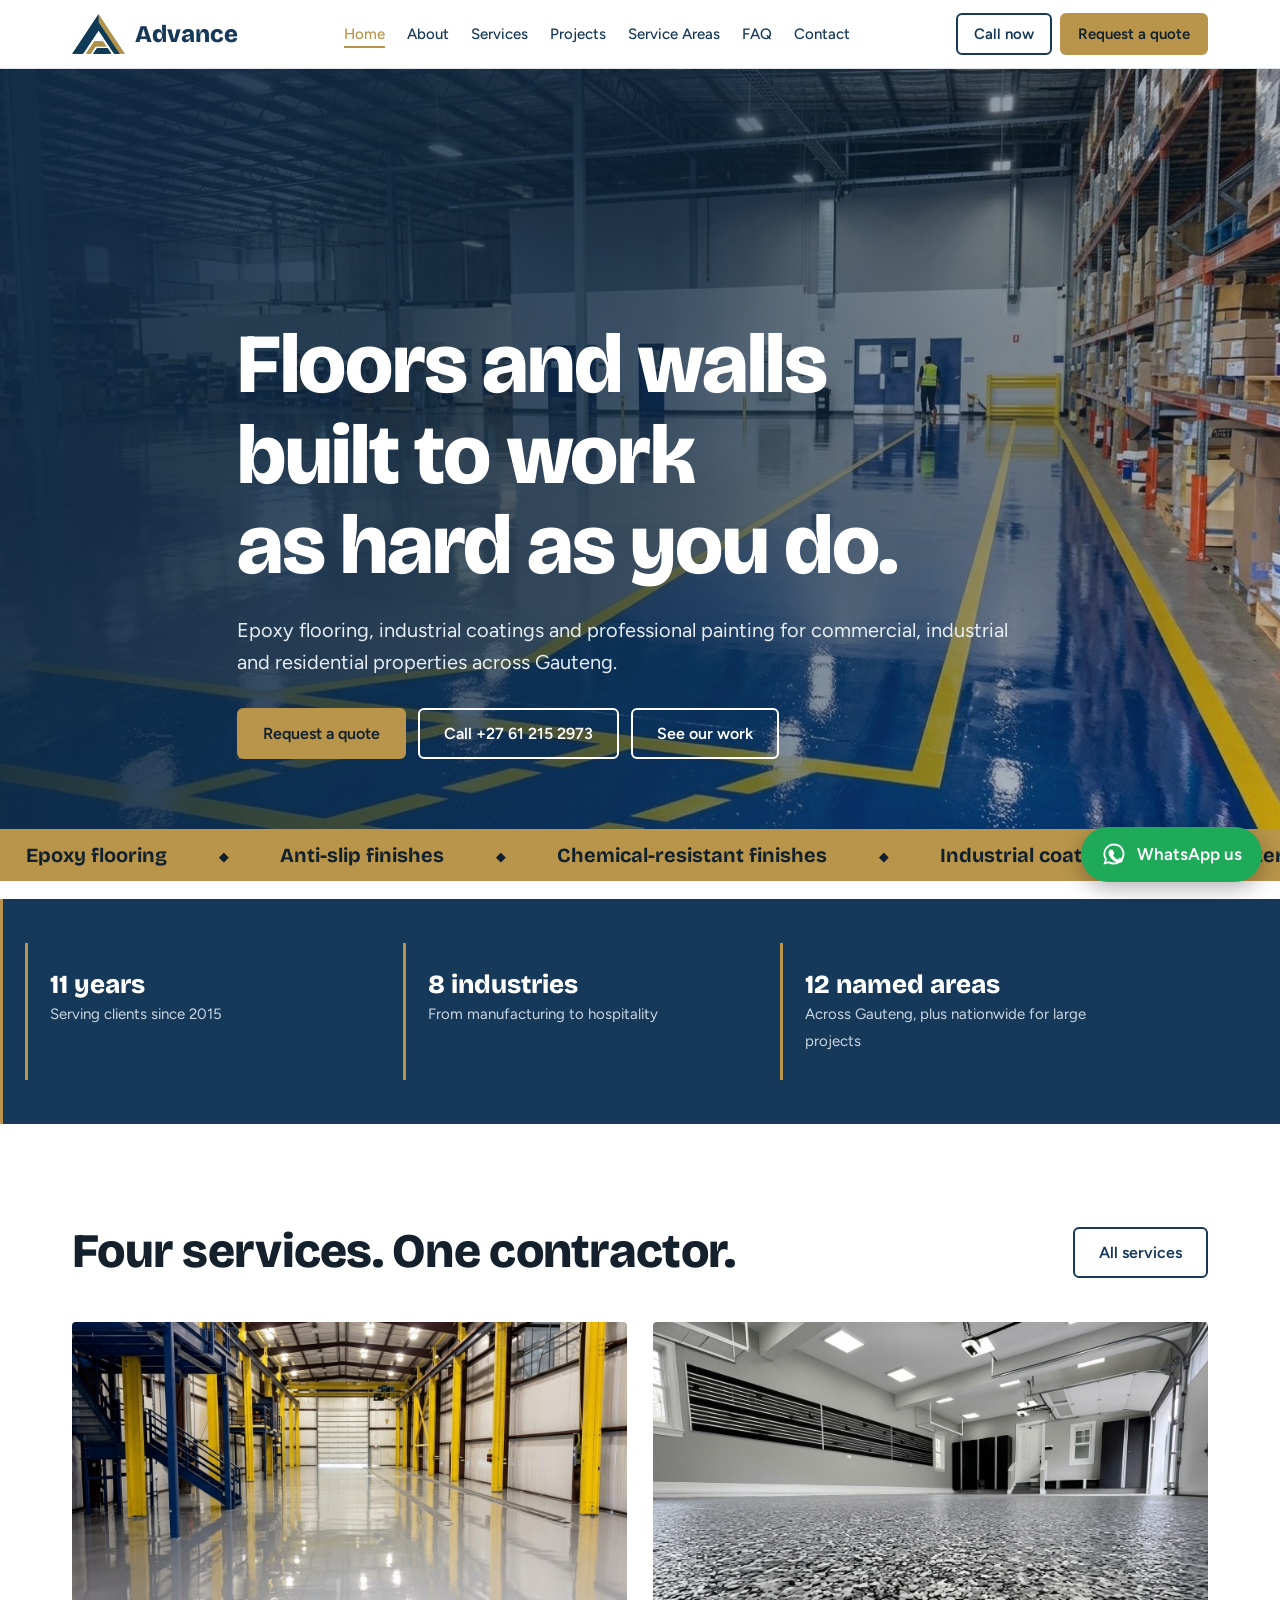
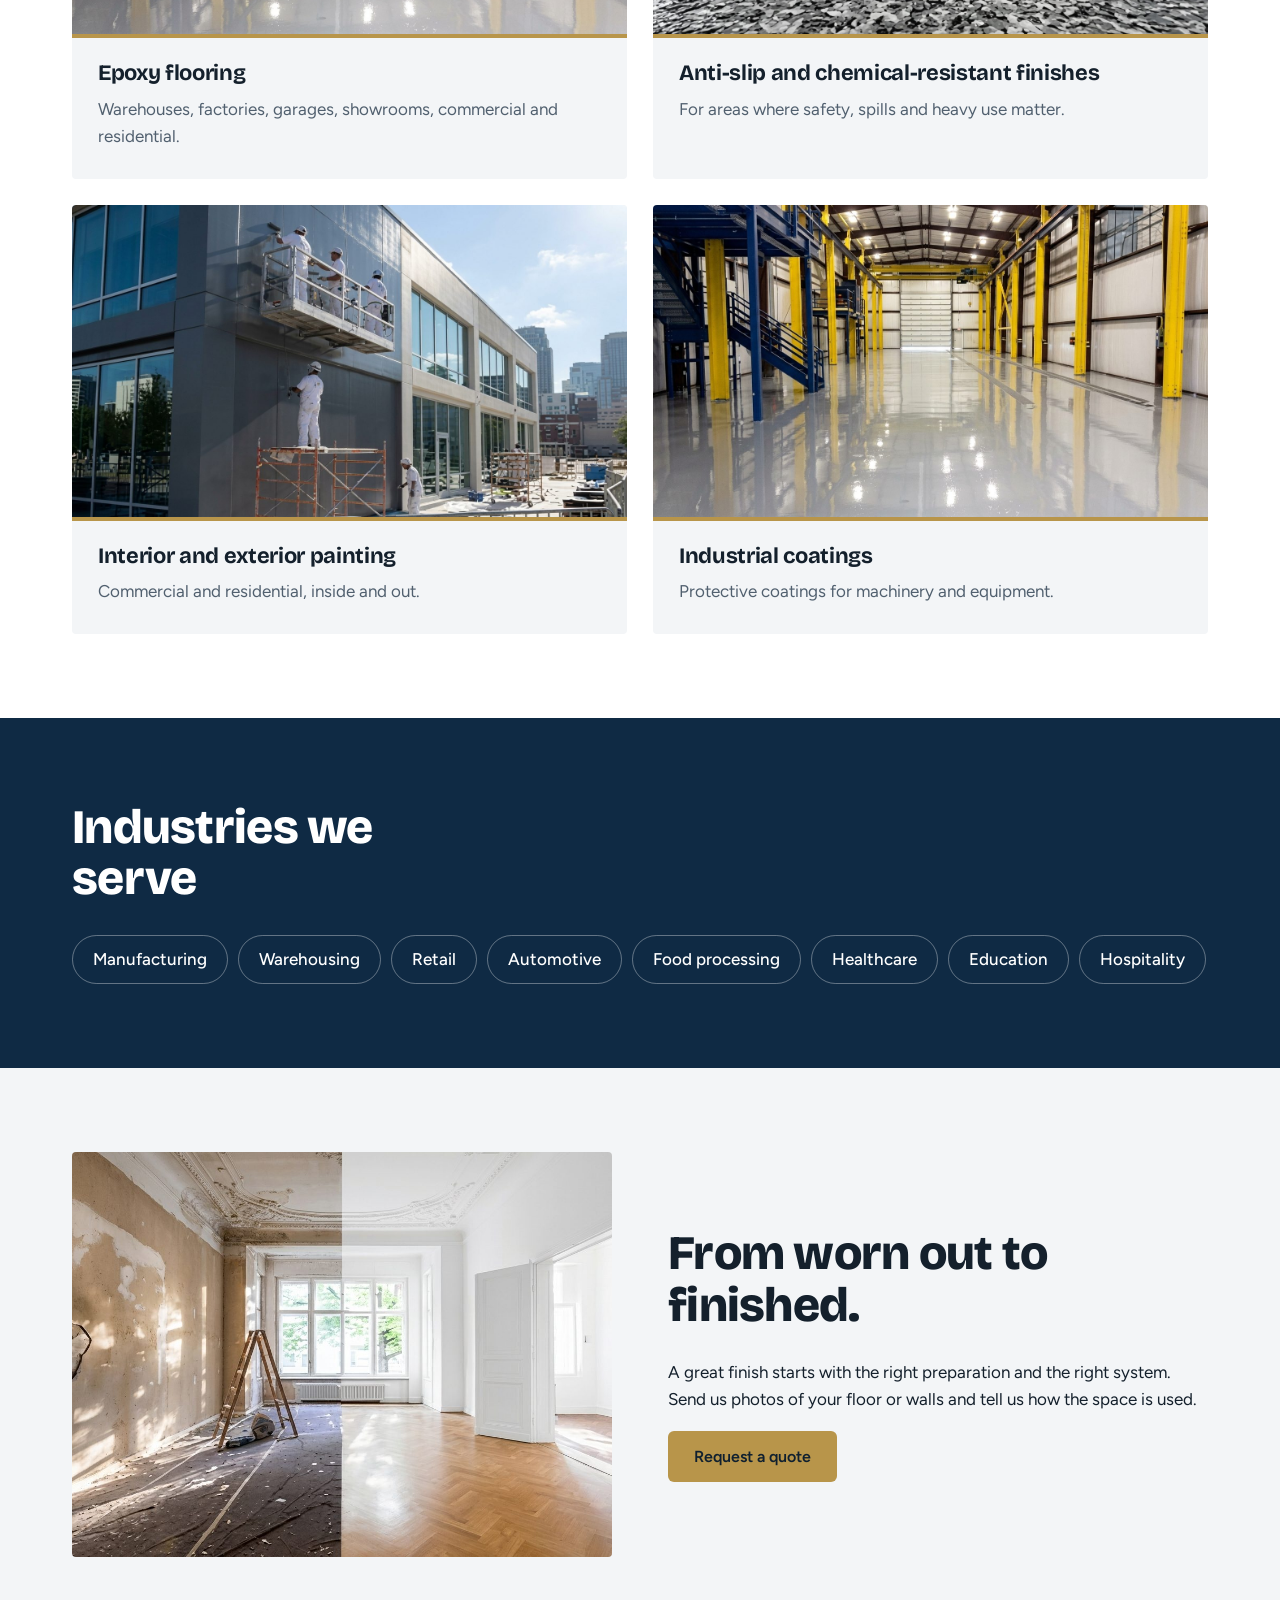
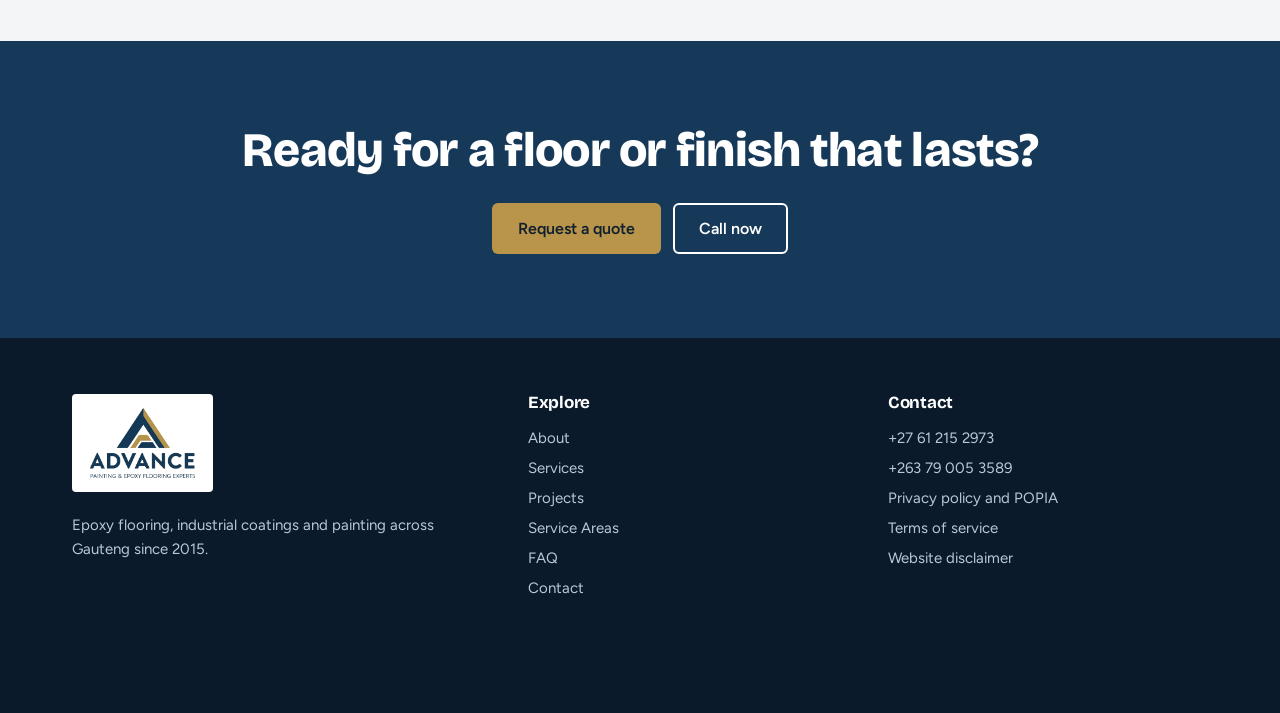
==== index.html @ 9cb3df36 "Add files via upload" ====
<!DOCTYPE html><html lang="en"><head><meta charset="utf-8"><meta name="viewport" content="width=device-width, initial-scale=1, viewport-fit=cover"><title>Advance Painting &amp; Epoxy Flooring Experts</title><meta name="description" content="Epoxy flooring, industrial coatings and interior and exterior painting across Gauteng since 2015. Request a quote from Advance."><meta property="og:title" content="Advance Painting &amp; Epoxy Flooring Experts"><meta property="og:description" content="Epoxy flooring, industrial coatings and interior and exterior painting across Gauteng since 2015. Request a quote from Advance."><meta property="og:image" content="logo.png"><link rel="icon" href="favicon.ico"><link rel="icon" type="image/png" href="favicon.png"><link rel="preconnect" href="https://fonts.googleapis.com"><link rel="stylesheet" href="https://fonts.googleapis.com/css2?family=Bricolage+Grotesque:wght@500;700;800&family=Figtree:wght@400;500;600&display=swap"><link rel="stylesheet" href="style.css"><script type="application/ld+json">{"@context": "https://schema.org", "@type": "HomeAndConstructionBusiness", "name": "Advance Painting & Epoxy Flooring Experts", "telephone": "+27612152973", "foundingDate": "2015", "areaServed": ["Gauteng", "Johannesburg", "Pretoria", "Tshwane", "Benoni", "Boksburg", "Germiston", "Springs", "Krugersdorp", "Roodepoort", "Randfontein", "Vereeniging", "Vanderbijlpark"], "image": "logo.png"}</script></head><body><header><div class="w bar">
<a class="brand" href="index.html"><img src="logo-mark.png" alt="">Advance</a>
<nav id="nav" aria-label="Main"><a class="cur" href="index.html">Home</a><a href="about.html">About</a><a href="services.html">Services</a><a href="projects.html">Projects</a><a href="service-areas.html">Service Areas</a><a href="faq.html">FAQ</a><a href="contact.html">Contact</a></nav>
<div class="hc"><a class="btn line ph" href="tel:+27612152973">Call now</a><a class="btn gold" href="contact.html">Request a quote</a><button id="mb" aria-expanded="false" aria-controls="nav">Menu</button></div></div></header>
<main>
<div class="hero"><img src="warehouse-epoxy-flooring.jpg" fetchpriority="high" alt="Epoxy floor with yellow safety line markings in a warehouse"><div class="w">
<h1><span>Floors and walls</span> <span>built to work</span> <span>as hard as you do.</span></h1>
<p>Epoxy flooring, industrial coatings and professional painting for commercial, industrial and residential properties across Gauteng.</p>
<div class="cta"><a class="btn gold" href="contact.html">Request a quote</a><a class="btn ghost" href="tel:+27612152973">Call +27 61 215 2973</a><a class="btn ghost" href="projects.html">See our work</a></div></div></div>
<div class="mq" aria-hidden="true"><div><span>Epoxy flooring</span><span>Anti-slip finishes</span><span>Chemical-resistant finishes</span><span>Industrial coatings</span><span>Interior painting</span><span>Exterior painting</span><span>Epoxy flooring</span><span>Anti-slip finishes</span><span>Chemical-resistant finishes</span><span>Industrial coatings</span><span>Interior painting</span><span>Exterior painting</span></div></div>
<div class="strip"><div class="w"><div><b><i data-n="11">0</i> years</b><span>Serving clients since 2015</span></div><div><b><i data-n="8">0</i> industries</b><span>From manufacturing to hospitality</span></div><div><b><i data-n="12">0</i> named areas</b><span>Across Gauteng, plus nationwide for large projects</span></div></div></div>
<section><div class="w"><div class="head"><h2>Four services. One contractor.</h2><a class="btn line" href="services.html">All services</a></div>
<div class="svc">
<a class="card" href="services.html"><img src="industrial-epoxy-flooring.jpg" alt="Epoxy floor in an industrial workshop"><div><h3>Epoxy flooring</h3><p>Warehouses, factories, garages, showrooms, commercial and residential.</p></div></a>
<a class="card" href="services.html"><img src="garage-epoxy-flooring.jpg" alt="Textured garage epoxy floor"><div><h3>Anti-slip and chemical-resistant finishes</h3><p>For areas where safety, spills and heavy use matter.</p></div></a>
<a class="card" href="services.html"><img src="exterior-painting.jpg" alt="Painters on a commercial building"><div><h3>Interior and exterior painting</h3><p>Commercial and residential, inside and out.</p></div></a>
<a class="card" href="services.html"><img src="industrial-epoxy-flooring.jpg" style="object-position:left" alt="Industrial steel structure"><div><h3>Industrial coatings</h3><p>Protective coatings for machinery and equipment.</p></div></a></div></div></section>
<section class="ind"><div class="w"><h2>Industries we serve</h2><div class="chips"><span>Manufacturing</span><span>Warehousing</span><span>Retail</span><span>Automotive</span><span>Food processing</span><span>Healthcare</span><span>Education</span><span>Hospitality</span></div></div></section>
<section class="areas"><div class="w split"><div class="cmp" id="cmp"><img src="before-after-painting.jpg" alt="Room before and after renovation and painting"></div>
<div><h2>From worn out to finished.</h2><br><p>A great finish starts with the right preparation and the right system. Send us photos of your floor or walls and tell us how the space is used.</p><a class="btn gold" href="contact.html">Request a quote</a></div></div></section>
<section class="band"><div class="w"><h2>Ready for a floor or finish that lasts?</h2><div class="cta"><a class="btn gold" href="contact.html">Request a quote</a><a class="btn ghost" href="tel:+27612152973">Call now</a></div></div></section>
</main>
<footer><div class="w"><div><span class="lg"><img src="logo.png" alt="Advance Painting and Epoxy Flooring Experts"></span><p style="margin-top:14px">Epoxy flooring, industrial coatings and painting across Gauteng since 2015.</p></div>
<div><h3>Explore</h3><a href="about.html">About</a><a href="services.html">Services</a><a href="projects.html">Projects</a><a href="service-areas.html">Service Areas</a><a href="faq.html">FAQ</a><a href="contact.html">Contact</a></div>
<div><h3>Contact</h3><a href="tel:+27612152973">+27 61 215 2973</a><a href="tel:+263790053589">+263 79 005 3589</a><a href="#" data-d="pv">Privacy policy and POPIA</a><a href="#" data-d="tm">Terms of service</a><a href="#" data-d="ds">Website disclaimer</a></div></div></footer>
<dialog id="dg"><button id="dx" aria-label="Close">×</button><div id="dc"></div></dialog>
<div id="lb" hidden><button aria-label="Close">×</button><img alt=""><p></p></div>
<a class="wa" href="https://wa.me/27612152973" aria-label="Chat on WhatsApp"><svg viewBox="0 0 32 32"><path d="M16 3a13 13 0 0 0-11 19.8L3 29l6.400-1.700A13 13 0 1 0 16 3zm0 2.400a10.600 10.600 0 1 1-5.500 19.700l-.4-.2-3.800 1 1-3.700-.3-.4A10.600 10.600 0 0 1 16 5.400zm-4 5.200c-.3 0-.8.100-1.200.600-.4.500-1.500 1.500-1.500 3.600s1.600 4.200 1.800 4.500c.2.300 3 4.800 7.400 6.500 3.700 1.400 4.400 1.100 5.200 1 .8-.1 2.600-1.100 2.900-2.100.4-1 .4-1.900.3-2.100-.1-.2-.4-.3-.8-.5l-2.700-1.300c-.4-.1-.6-.2-.9.200l-1.200 1.500c-.2.300-.5.300-.9.100-.4-.2-1.700-.6-3.200-2-1.200-1.100-2-2.400-2.200-2.800-.2-.4 0-.6.200-.8l.6-.7c.2-.2.300-.4.400-.7.100-.3.100-.5 0-.7l-1.200-3c-.3-.8-.6-.7-.9-.7z"/></svg><span>WhatsApp us</span></a>
<script src="main.js"></script></body></html>
---- style.css ----
:root{--navy:#16395a;--navy2:#0f2a44;--gold:#b8954a;--gold2:#d4b872;--ink:#14202c;--mut:#51606f;--bg:#fff;--soft:#f3f5f7;--line:#dfe4e9;--wa:#1faa59;
--h:'Bricolage Grotesque','Arial Black',Arial,sans-serif;--b:'Figtree',system-ui,Arial,sans-serif;box-sizing:border-box;padding-top:env(safe-area-inset-top,0px);padding-bottom:env(safe-area-inset-bottom,0px)}
@media(prefers-color-scheme:dark){:root:not([data-theme="light"]){--ink:#e8edf2;--mut:#a8b4c0;--bg:#0e1a26;--soft:#13222f;--line:#243545;color-scheme:dark}}
:root[data-theme="dark"]{--ink:#e8edf2;--mut:#a8b4c0;--bg:#0e1a26;--soft:#13222f;--line:#243545;color-scheme:dark}
html{scroll-padding-top:calc(72px + env(safe-area-inset-top,0px));scroll-behavior:smooth}
*,*:before,*:after{box-sizing:border-box}
body{margin:0;background:var(--bg);color:var(--ink);font:400 17px/1.6 var(--b)}
img{max-width:100%;display:block}a{color:inherit}
h1,h2,h3{font-family:var(--h);line-height:1.08;margin:0;letter-spacing:-.015em}
h2{font-size:clamp(30px,4.4vw,48px);font-weight:800}h3{font-size:22px;font-weight:700}
p{margin:0 0 1em;max-width:62ch}
.w{max-width:1180px;margin:0 auto;padding:0 22px}
section{padding:84px 0}
.btn{display:inline-flex;align-items:center;gap:8px;font:600 16px var(--b);padding:14px 24px;border-radius:6px;text-decoration:none;border:2px solid transparent;cursor:pointer;transition:background .2s,transform .2s}
.btn:focus-visible,a:focus-visible,summary:focus-visible,input:focus-visible,select:focus-visible,textarea:focus-visible{outline:3px solid var(--gold);outline-offset:2px}
.gold{background:var(--gold);color:#10202f}.gold:hover{background:var(--gold2)}
.ghost{border-color:#fff;color:#fff}.ghost:hover{background:rgba(255,255,255,.14)}
.line{border-color:var(--navy);color:var(--navy)}
@media(prefers-color-scheme:dark){:root:not([data-theme="light"]) .line{border-color:var(--gold);color:var(--gold)}}
header{position:sticky;top:0;z-index:30;background:#fff;border-bottom:1px solid var(--line);padding-top:env(safe-area-inset-top,0px)}
.bar{display:flex;align-items:center;justify-content:space-between;height:68px;gap:14px}
.brand{display:flex;align-items:center;gap:10px;text-decoration:none;color:#16395a;font:800 24px var(--h)}
.brand img{height:40px;width:auto}
nav{display:flex;gap:22px;align-items:center}nav a{text-decoration:none;font-weight:500;font-size:15px;color:#16395a}nav a:hover{color:var(--gold)}
.hc{display:flex;gap:8px}.hc .btn{padding:10px 16px;font-size:15px}
#mb{display:none;background:none;border:1px solid #16395a;color:#16395a;border-radius:6px;padding:8px 12px;font:600 15px var(--b)}
.hero{position:relative;color:#fff;padding:0;min-height:min(88vh,760px);display:flex;align-items:flex-end;background:var(--navy2)}
.hero>img{position:absolute;inset:0;width:100%;height:100%;object-fit:cover}
.hero:before{content:"";position:absolute;inset:0;background:linear-gradient(100deg,rgba(15,42,68,.94) 8%,rgba(15,42,68,.72) 48%,rgba(15,42,68,.15));z-index:1}
.hero .w{position:relative;z-index:2;padding-top:90px;padding-bottom:70px}
.hero h1{font-size:clamp(40px,7vw,84px);font-weight:800;max-width:15ch}
.hero p{font-size:20px;margin:22px 0 30px;color:#e6edf4}
.cta{display:flex;flex-wrap:wrap;gap:12px}
.strip{background:var(--navy);color:#fff;padding:0}
.strip .w{display:grid;grid-template-columns:repeat(3,1fr)}
.strip div{padding:26px 22px;border-left:3px solid var(--gold);margin:18px 0}
.strip b{display:block;font:800 26px var(--h)}.strip span{color:#c9d6e3;font-size:15px}
.head{display:flex;justify-content:space-between;align-items:end;gap:30px;margin-bottom:44px;flex-wrap:wrap}.head p{color:var(--mut);margin:0}
.svc{display:grid;grid-template-columns:repeat(2,1fr);gap:26px}
.card{background:var(--soft);border-radius:4px;overflow:hidden;display:flex;flex-direction:column}
.card img{aspect-ratio:16/9;object-fit:cover;width:100%}
.card div{padding:24px 26px 28px;border-top:4px solid var(--gold)}
.card p{color:var(--mut);margin:10px 0 0}
.card ul{margin:12px 0 0;padding-left:20px;color:var(--mut)}
.ind{background:var(--navy2);color:#fff}.ind h2{max-width:14ch}
.chips{display:flex;flex-wrap:wrap;gap:10px;margin-top:30px}
.chips span{border:1px solid rgba(255,255,255,.35);padding:10px 20px;border-radius:40px;font-weight:500}
.split{display:grid;grid-template-columns:1fr 1fr;gap:56px;align-items:center}
.split img{width:100%;aspect-ratio:4/3;object-fit:cover;border-radius:4px}
.gal{display:grid;grid-template-columns:repeat(6,1fr);gap:14px}
.gal figure{margin:0;position:relative;overflow:hidden;border-radius:4px;grid-column:span 2;aspect-ratio:4/3;background:var(--soft)}
.gal figure.big{grid-column:span 3;aspect-ratio:16/10}
.gal img{width:100%;height:100%;object-fit:cover;transition:transform .5s}.gal figure:hover img{transform:scale(1.04)}
.gal figcaption{position:absolute;left:0;bottom:0;right:0;padding:26px 16px 12px;color:#fff;font-weight:600;font-size:15px;background:linear-gradient(transparent,rgba(10,25,40,.85))}
.note{color:var(--mut);font-size:14px;margin-top:16px}
.areas{background:var(--soft)}
.ag{display:grid;grid-template-columns:repeat(4,1fr);gap:26px}
.ag h3{font-size:19px;border-bottom:3px solid var(--gold);padding-bottom:8px;margin-bottom:12px}
.ag ul{list-style:none;padding:0;margin:0;color:var(--mut)}.ag li{padding:3px 0}
.nat{margin-top:34px;padding:22px 26px;background:var(--navy);color:#fff;border-radius:4px}
.nat p{margin:0}
details{border-bottom:1px solid var(--line)}summary{cursor:pointer;font:700 19px var(--h);padding:20px 0;list-style:none;display:flex;justify-content:space-between;gap:20px}
summary::-webkit-details-marker{display:none}summary:after{content:"+";color:var(--gold);font-size:26px;line-height:1}details[open] summary:after{content:"–"}
details p{color:var(--mut);padding-bottom:6px}
.faq{max-width:820px}
.contact{background:var(--navy2);color:#fff}
.cg{display:grid;grid-template-columns:1fr 1.2fr;gap:56px}
.cg a.big{display:block;font:800 clamp(24px,3vw,32px) var(--h);text-decoration:none;margin:6px 0 4px}
.cg small{color:#b9c8d8;display:block;margin-bottom:22px}
form{background:#fff;color:#14202c;padding:30px;border-radius:4px;display:grid;grid-template-columns:1fr 1fr;gap:14px}
form .f{grid-column:1/-1}label{font-weight:600;font-size:14px;display:grid;gap:5px}
input,select,textarea{font:400 16px var(--b);padding:11px 12px;border:1px solid #b9c3cd;border-radius:4px;width:100%;background:#fff;color:#14202c}
.ck{display:flex;gap:10px;font-weight:400;font-size:13.5px;align-items:flex-start}.ck input{width:auto;margin-top:4px}
footer{background:#0a1a2a;color:#b9c8d8;padding:56px 0 110px;font-size:15px}
footer .w{display:grid;grid-template-columns:1.3fr 1fr 1fr;gap:40px}
footer .lg{background:#fff;padding:14px 18px;border-radius:4px;display:inline-block}footer .lg img{height:70px}
footer h3{color:#fff;font-size:17px;margin-bottom:10px}footer a{display:block;text-decoration:none;padding:3px 0}footer a:hover{color:var(--gold2)}
.leg{background:var(--soft)}.leg details p{max-width:75ch}
.wa{position:fixed;right:max(18px,env(safe-area-inset-right,0px));bottom:calc(18px + env(safe-area-inset-bottom,0px));z-index:40;background:var(--wa);color:#fff;text-decoration:none;display:flex;align-items:center;gap:10px;padding:14px 20px;border-radius:50px;font-weight:600;box-shadow:0 6px 22px rgba(0,0,0,.3)}
.wa svg{width:26px;height:26px;fill:#fff}
@media(max-width:900px){
nav{position:absolute;top:calc(68px + env(safe-area-inset-top,0px));left:0;right:0;background:#fff;flex-direction:column;align-items:stretch;gap:0;padding:6px 22px 14px;border-bottom:1px solid var(--line);display:none}
nav.o{display:flex}nav a{padding:12px 0;border-bottom:1px solid var(--line)}#mb{display:block}.hc .ph{display:none}
.svc,.split,.cg,footer .w{grid-template-columns:1fr}.ag{grid-template-columns:1fr 1fr}.strip .w{grid-template-columns:1fr}.strip div{margin:6px 0}
.gal{grid-template-columns:1fr 1fr}.gal figure,.gal figure.big{grid-column:span 1;aspect-ratio:1}form{grid-template-columns:1fr}section{padding:60px 0}.wa span{display:none}.wa{padding:14px}}
@media(prefers-reduced-motion:reduce){*{transition:none!important;scroll-behavior:auto!important}}

nav a.cur{color:var(--gold);box-shadow:0 2px 0 var(--gold)}
.hero h1 span{display:inline-block;animation:up .8s both}.hero h1 span:nth-child(2){animation-delay:.15s}.hero h1 span:nth-child(3){animation-delay:.3s}
.hero:after{content:"";position:absolute;inset:0;z-index:1;background:linear-gradient(105deg,transparent 40%,rgba(255,255,255,.18) 50%,transparent 60%);transform:translateX(-120%);animation:shine 2.4s .6s 1 forwards;pointer-events:none}
@keyframes up{from{opacity:0;transform:translateY(34px)}}@keyframes shine{to{transform:translateX(120%)}}
.mq{background:var(--gold);color:#10202f;overflow:hidden;white-space:nowrap;font:700 20px var(--h);padding:14px 0}
.mq div{display:inline-block;animation:mq 32s linear infinite}.mq span{margin:0 26px}.mq span:after{content:"◆";margin-left:52px;font-size:12px;vertical-align:middle}
@keyframes mq{to{transform:translateX(-50%)}}
.strip i{font-style:normal}
.pb{background:linear-gradient(120deg,var(--navy2),var(--navy));color:#fff;padding:72px 0 60px;border-bottom:5px solid var(--gold)}
.pb h1{font-size:clamp(36px,6vw,64px);font-weight:800}.pb p{color:#cfdbe8;font-size:19px;margin:12px 0 0}
a.card{text-decoration:none;transition:transform .25s}a.card:hover{transform:translateY(-6px)}a.card:hover img{filter:brightness(1.08)}
.band{background:var(--navy);color:#fff;text-align:center}.band h2{margin-bottom:26px}.band .cta{justify-content:center}
.cmp img{width:100%;border-radius:4px;aspect-ratio:4/3;object-fit:cover}
.mis{background:var(--navy);color:#fff;padding:34px 38px;border-left:6px solid var(--gold);margin-bottom:40px}.mis p{font:600 24px/1.4 var(--h);margin:10px 0 0;max-width:40ch}
.g3{display:grid;grid-template-columns:repeat(3,1fr);gap:26px}.g3>div{border-top:4px solid var(--gold);padding-top:16px}.g3 p{color:var(--mut)}
.sv{display:grid;gap:70px}.split.r>img{order:2}
.tk{list-style:none;padding:0;margin:0 0 22px}.tk li{padding:6px 0 6px 28px;position:relative}.tk li:before{content:"";position:absolute;left:0;top:14px;width:14px;height:8px;border-left:3px solid var(--gold);border-bottom:3px solid var(--gold);transform:rotate(-45deg)}
.tabs{display:flex;flex-wrap:wrap;gap:8px;margin-bottom:24px}.tabs button{font:600 15px var(--b);padding:10px 18px;border-radius:40px;border:1.5px solid var(--navy);background:none;color:var(--ink);cursor:pointer;transition:.2s}
.tabs button.on{background:var(--navy);color:#fff;border-color:var(--navy)}.tabs button:hover{border-color:var(--gold)}
.tp{background:var(--bg);padding:28px 30px;border-left:5px solid var(--gold);min-height:150px}.tp p{color:var(--mut)}.areas .tp{background:var(--bg)}
.pill{display:inline-block;background:var(--navy);color:#fff;padding:12px 22px;border-radius:40px;text-decoration:none;font-weight:600;transition:.2s}.pill:hover{background:var(--gold);color:#10202f;transform:scale(1.06)}
.chips.tw{margin:16px 0 20px}
.steps{display:grid;grid-template-columns:repeat(3,1fr);gap:26px}.steps b{display:grid;place-items:center;width:46px;height:46px;border-radius:50%;background:var(--gold);color:#10202f;font:800 22px var(--h);margin-bottom:12px}.steps p{color:var(--mut)}
.gal button{all:unset;display:block;width:100%;height:100%;cursor:zoom-in;position:relative}
#lb{position:fixed;inset:0;z-index:60;background:rgba(8,18,30,.92);display:grid;place-items:center;align-content:center;cursor:zoom-out;padding:20px}#lb[hidden]{display:none}
#lb img{max-height:80vh;max-width:94vw;object-fit:contain;border-radius:4px}#lb p{color:#fff;font-weight:600;margin:12px 0 0}#lb button{position:absolute;top:18px;right:22px;font-size:38px;color:#fff;background:none;border:0;cursor:pointer}
#fs{width:100%;margin-bottom:18px;padding:14px 16px;font-size:17px;background:var(--soft);color:var(--ink);border:1px solid var(--line)}
dialog{max-width:560px;width:92%;border:0;border-radius:6px;padding:30px;background:var(--bg);color:var(--ink)}dialog::backdrop{background:rgba(8,18,30,.7)}dialog p{color:var(--mut)}#dx{float:right;border:0;background:none;font-size:30px;cursor:pointer;color:var(--ink)}
.lt li{color:#d5e0ec}.cg h3{color:#fff}
@media(max-width:900px){.g3,.steps{grid-template-columns:1fr}.split.r>img{order:0}.mq{font-size:17px}}
@media(prefers-reduced-motion:reduce){.hero h1 span,.hero:after,.mq div{animation:none!important}}
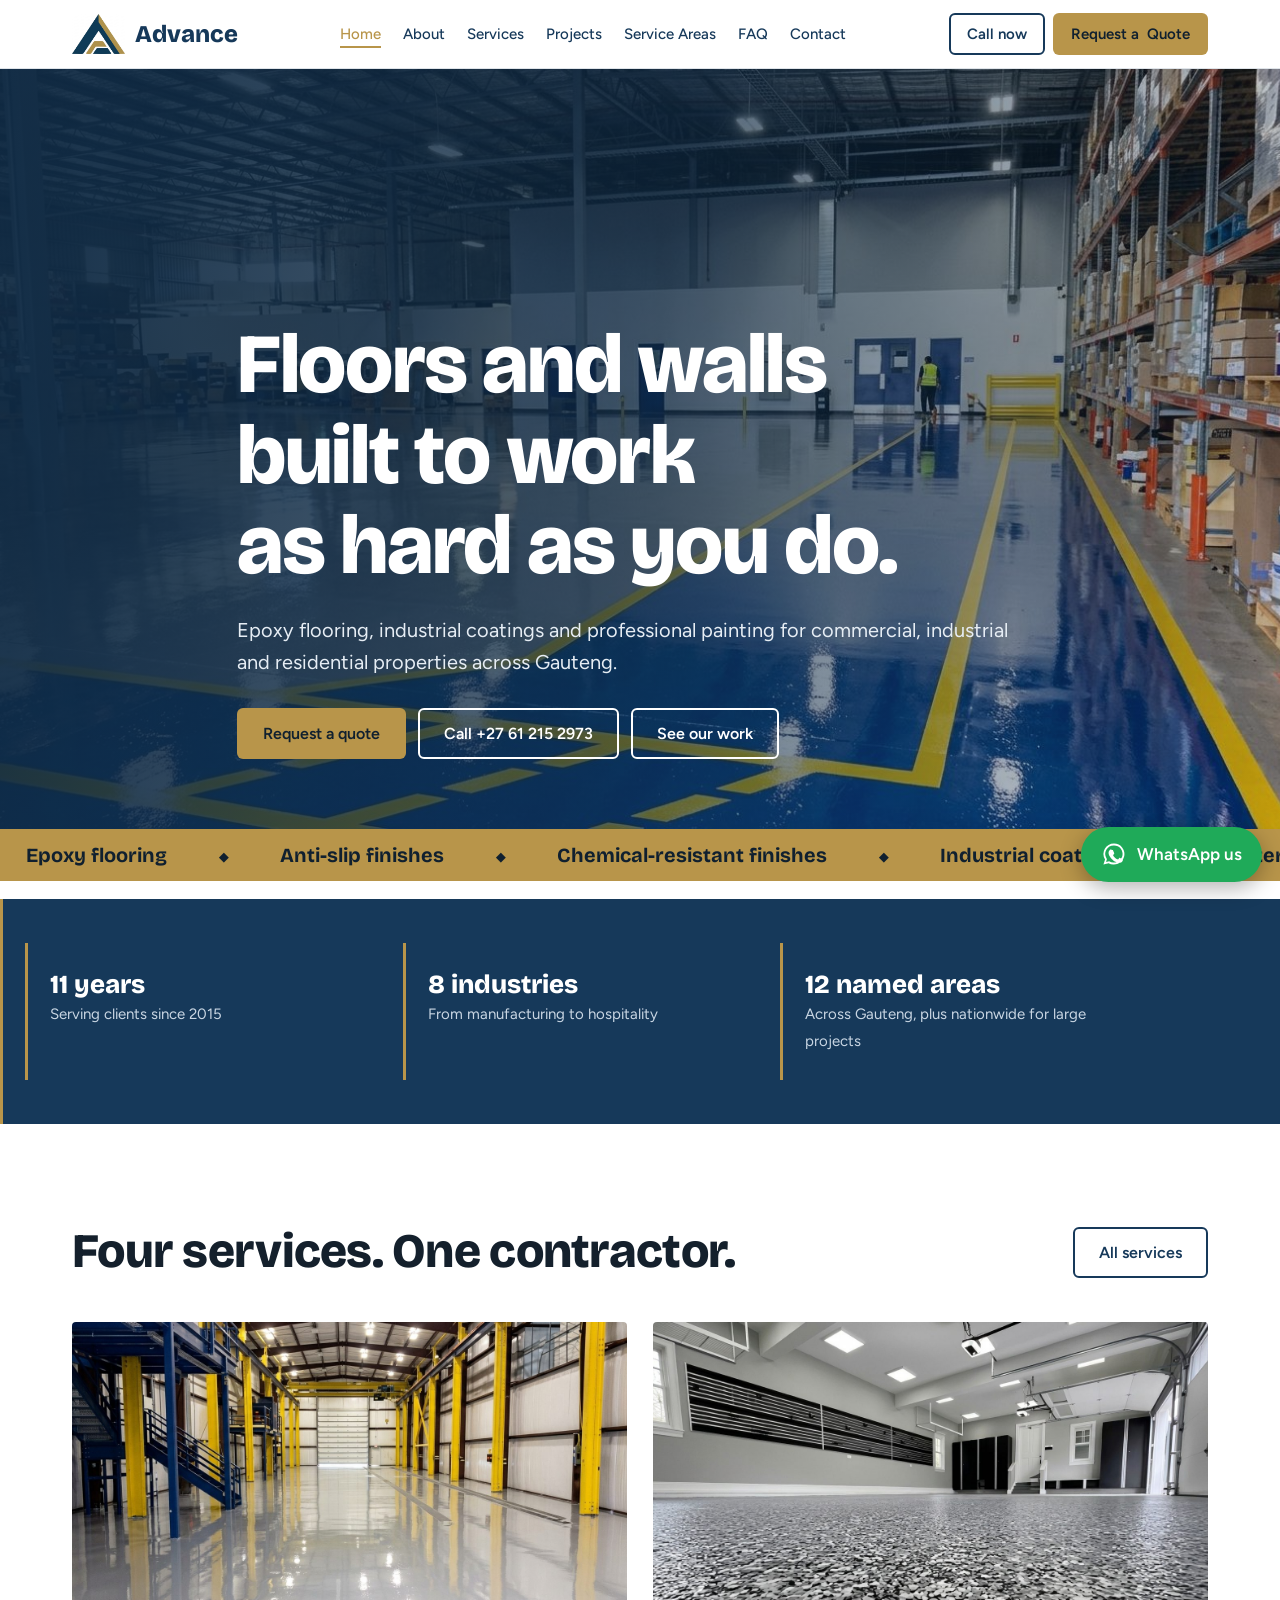
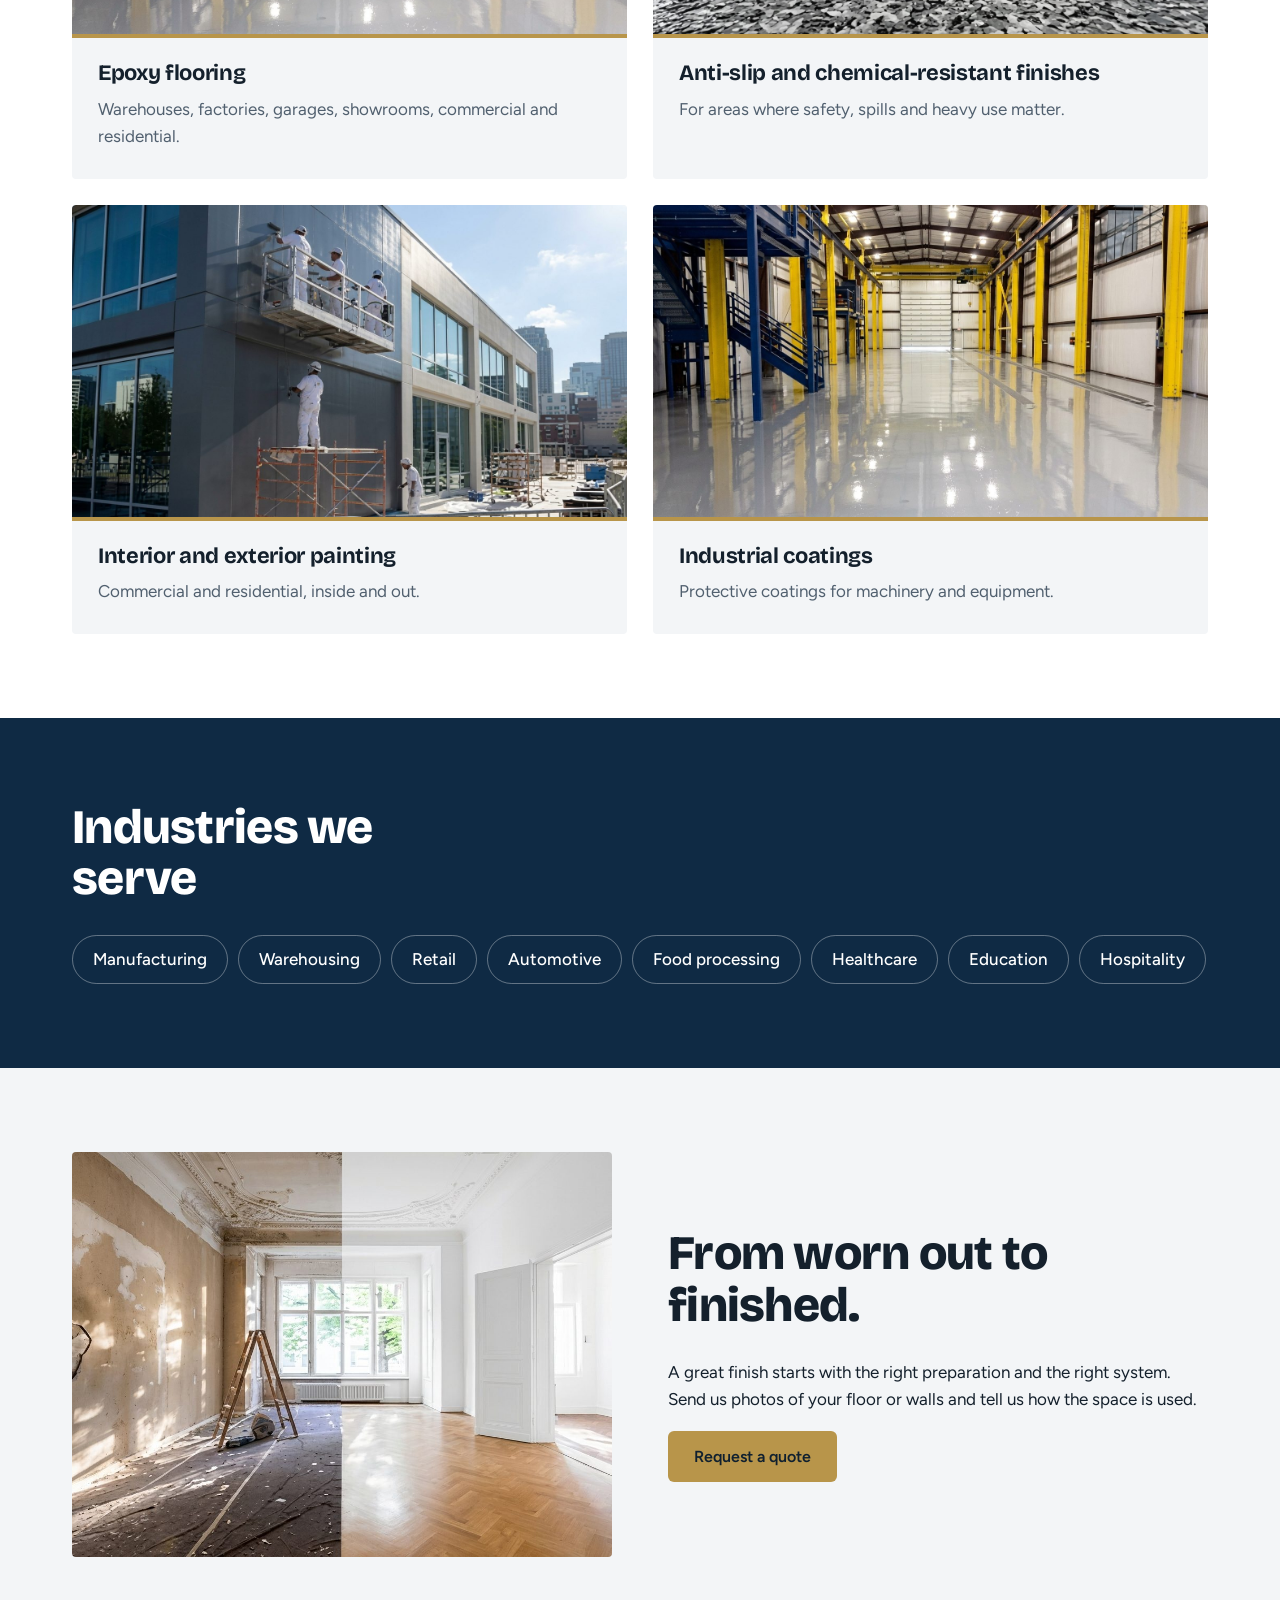
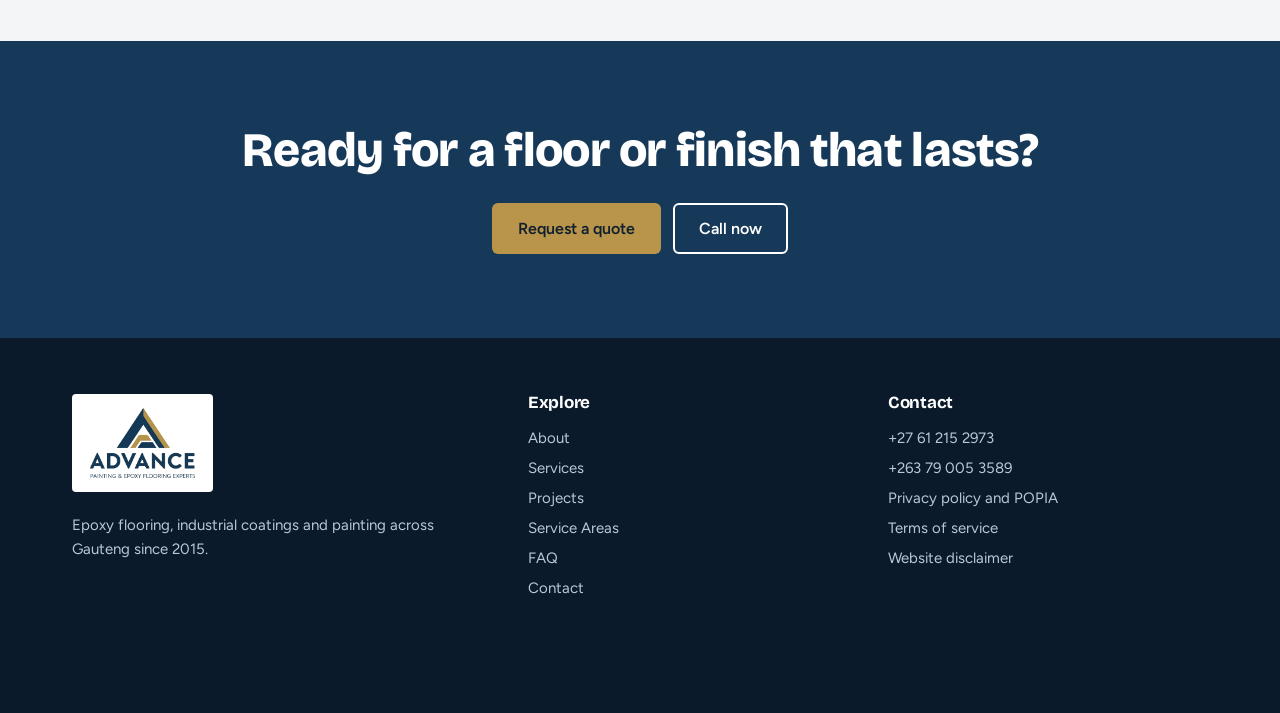
==== commit a7b88f70: "Add files via upload" ====
--- a/index.html
+++ b/index.html
@@ -1,7 +1,7 @@
 <!DOCTYPE html><html lang="en"><head><meta charset="utf-8"><meta name="viewport" content="width=device-width, initial-scale=1, viewport-fit=cover"><title>Advance Painting &amp; Epoxy Flooring Experts</title><meta name="description" content="Epoxy flooring, industrial coatings and interior and exterior painting across Gauteng since 2015. Request a quote from Advance."><meta property="og:title" content="Advance Painting &amp; Epoxy Flooring Experts"><meta property="og:description" content="Epoxy flooring, industrial coatings and interior and exterior painting across Gauteng since 2015. Request a quote from Advance."><meta property="og:image" content="logo.png"><link rel="icon" href="favicon.ico"><link rel="icon" type="image/png" href="favicon.png"><link rel="preconnect" href="https://fonts.googleapis.com"><link rel="stylesheet" href="https://fonts.googleapis.com/css2?family=Bricolage+Grotesque:wght@500;700;800&family=Figtree:wght@400;500;600&display=swap"><link rel="stylesheet" href="style.css"><script type="application/ld+json">{"@context": "https://schema.org", "@type": "HomeAndConstructionBusiness", "name": "Advance Painting & Epoxy Flooring Experts", "telephone": "+27612152973", "foundingDate": "2015", "areaServed": ["Gauteng", "Johannesburg", "Pretoria", "Tshwane", "Benoni", "Boksburg", "Germiston", "Springs", "Krugersdorp", "Roodepoort", "Randfontein", "Vereeniging", "Vanderbijlpark"], "image": "logo.png"}</script></head><body><header><div class="w bar">
 <a class="brand" href="index.html"><img src="logo-mark.png" alt="">Advance</a>
 <nav id="nav" aria-label="Main"><a class="cur" href="index.html">Home</a><a href="about.html">About</a><a href="services.html">Services</a><a href="projects.html">Projects</a><a href="service-areas.html">Service Areas</a><a href="faq.html">FAQ</a><a href="contact.html">Contact</a></nav>
-<div class="hc"><a class="btn line ph" href="tel:+27612152973">Call now</a><a class="btn gold" href="contact.html">Request a quote</a><button id="mb" aria-expanded="false" aria-controls="nav">Menu</button></div></div></header>
+<div class="hc"><a class="btn line ph" href="tel:+27612152973">Call now</a><a class="btn gold" href="contact.html"><span class="dt">Request a </span>Quote</a><button id="mb" aria-expanded="false" aria-controls="nav">Menu</button></div></div></header>
 <main>
 <div class="hero"><img src="warehouse-epoxy-flooring.jpg" fetchpriority="high" alt="Epoxy floor with yellow safety line markings in a warehouse"><div class="w">
 <h1><span>Floors and walls</span> <span>built to work</span> <span>as hard as you do.</span></h1>
--- a/style.css
+++ b/style.css
@@ -117,3 +117,9 @@
 .lt li{color:#d5e0ec}.cg h3{color:#fff}
 @media(max-width:900px){.g3,.steps{grid-template-columns:1fr}.split.r>img{order:0}.mq{font-size:17px}}
 @media(prefers-reduced-motion:reduce){.hero h1 span,.hero:after,.mq div{animation:none!important}}
+@media(max-width:900px){.brand{font-size:21px;gap:7px}.brand img{height:32px}.bar{gap:8px}.hc{gap:6px}.hc .btn{white-space:nowrap;padding:9px 12px;font-size:14px}#mb{padding:8px 11px;font-size:14px;white-space:nowrap}
+.svc,.split,.cg,footer .w,.g3,.steps{grid-template-columns:minmax(0,1fr)}.gal{grid-template-columns:repeat(2,minmax(0,1fr))}.cg,.split{gap:32px}header{top:0}}
+@media(max-width:480px){.w{padding:0 18px}section{padding:48px 0}.hero{min-height:600px}.hero .w{padding-top:70px;padding-bottom:50px}.hero p{font-size:18px}.hero .cta .btn,.band .cta .btn,.sv .btn{width:100%;justify-content:center}
+form{padding:20px}.tp{padding:22px}.pb{padding:48px 0 40px}.pb p{font-size:17px}.mis{padding:24px}.mis p{font-size:20px}.head{margin-bottom:28px}.strip b{font-size:23px}.tabs button{padding:9px 14px;font-size:14px}.wa{right:14px;bottom:calc(14px + env(safe-area-inset-bottom,0px))}.gal figcaption{font-size:13px;padding:20px 10px 8px}summary{font-size:17px}.cg a.big{font-size:24px}}
+@media(max-width:560px){.dt{display:none}.brand{font-size:20px}}
+@media(max-width:480px){.hero h1{font-size:35px}}
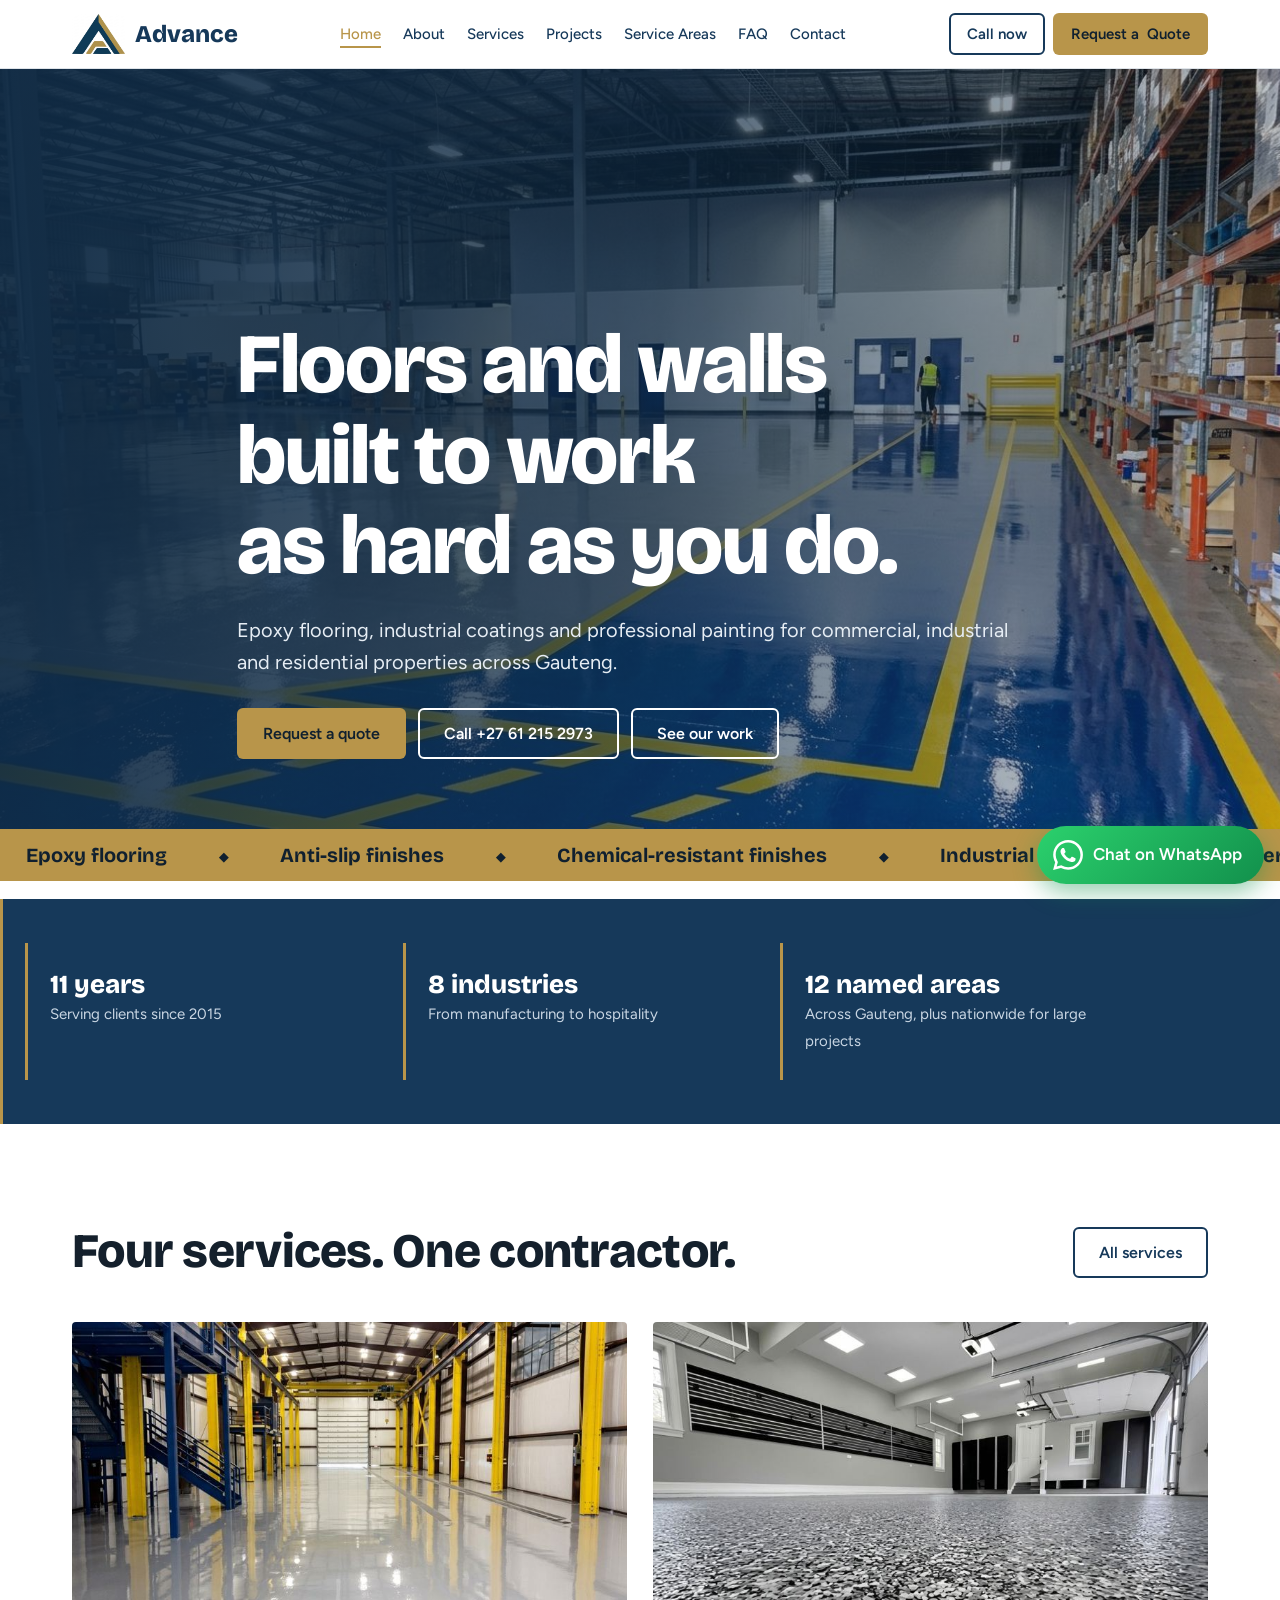
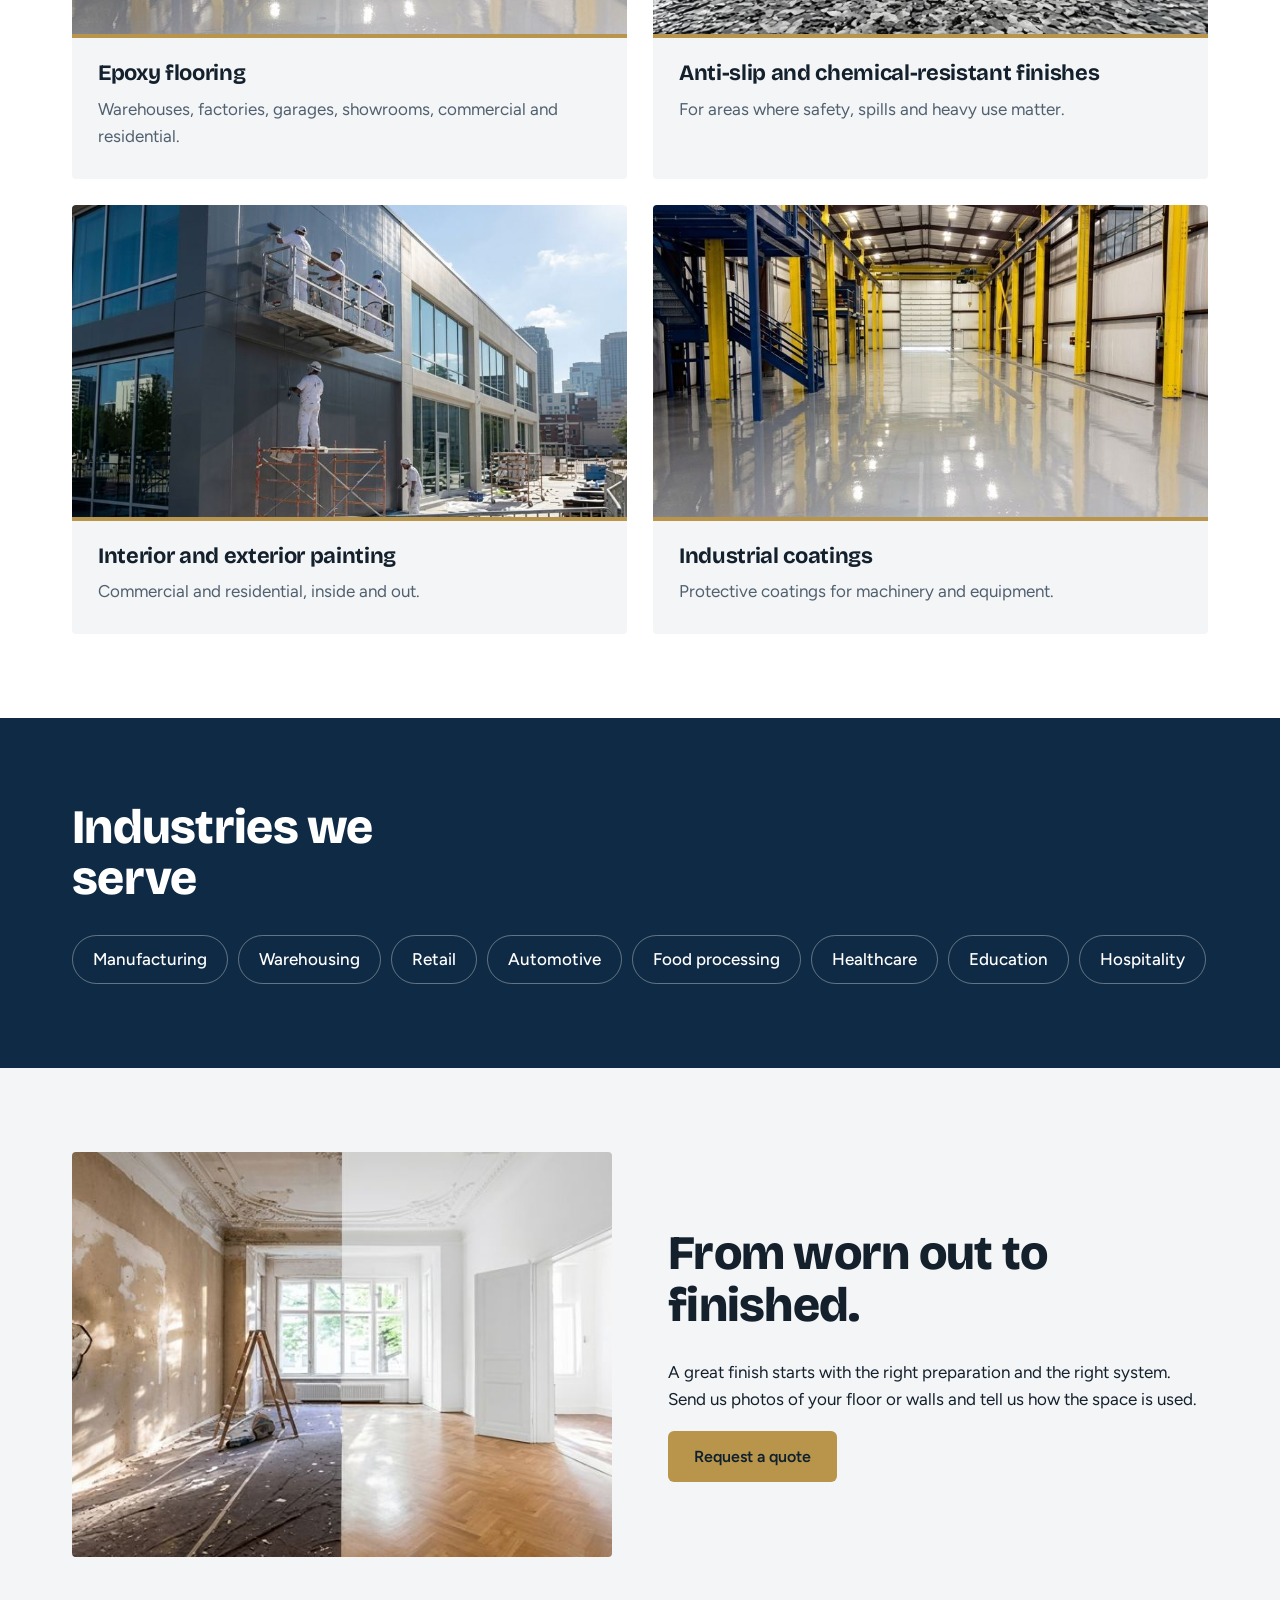
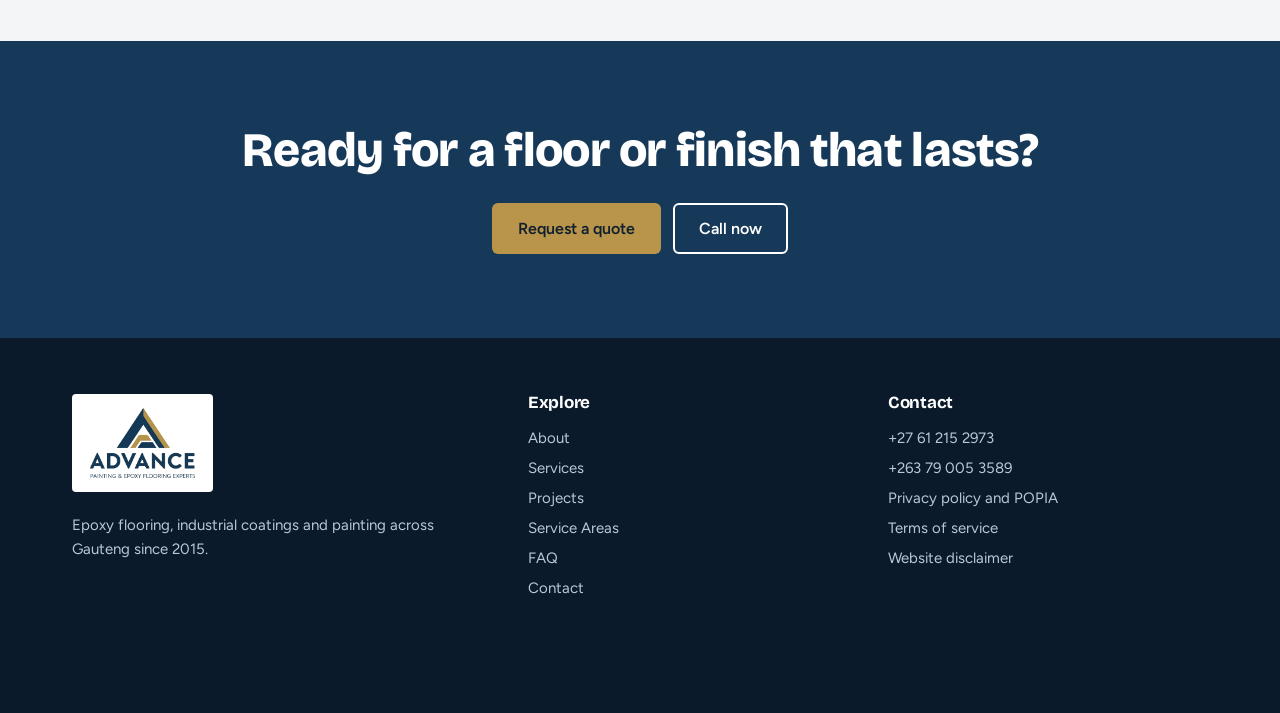
==== commit a8745529: "Add files via upload" ====
--- a/index.html
+++ b/index.html
@@ -1,9 +1,9 @@
-<!DOCTYPE html><html lang="en"><head><meta charset="utf-8"><meta name="viewport" content="width=device-width, initial-scale=1, viewport-fit=cover"><title>Advance Painting &amp; Epoxy Flooring Experts</title><meta name="description" content="Epoxy flooring, industrial coatings and interior and exterior painting across Gauteng since 2015. Request a quote from Advance."><meta property="og:title" content="Advance Painting &amp; Epoxy Flooring Experts"><meta property="og:description" content="Epoxy flooring, industrial coatings and interior and exterior painting across Gauteng since 2015. Request a quote from Advance."><meta property="og:image" content="logo.png"><link rel="icon" href="favicon.ico"><link rel="icon" type="image/png" href="favicon.png"><link rel="preconnect" href="https://fonts.googleapis.com"><link rel="stylesheet" href="https://fonts.googleapis.com/css2?family=Bricolage+Grotesque:wght@500;700;800&family=Figtree:wght@400;500;600&display=swap"><link rel="stylesheet" href="style.css"><script type="application/ld+json">{"@context": "https://schema.org", "@type": "HomeAndConstructionBusiness", "name": "Advance Painting & Epoxy Flooring Experts", "telephone": "+27612152973", "foundingDate": "2015", "areaServed": ["Gauteng", "Johannesburg", "Pretoria", "Tshwane", "Benoni", "Boksburg", "Germiston", "Springs", "Krugersdorp", "Roodepoort", "Randfontein", "Vereeniging", "Vanderbijlpark"], "image": "logo.png"}</script></head><body><header><div class="w bar">
+<!DOCTYPE html><html lang="en"><head><meta charset="utf-8"><meta name="viewport" content="width=device-width, initial-scale=1, viewport-fit=cover"><title>Advance Painting &amp; Epoxy Flooring Experts</title><meta name="description" content="Epoxy flooring, industrial coatings and interior and exterior painting across Gauteng since 2015. Request a quote from Advance."><meta property="og:title" content="Advance Painting &amp; Epoxy Flooring Experts"><meta property="og:description" content="Epoxy flooring, industrial coatings and interior and exterior painting across Gauteng since 2015. Request a quote from Advance."><meta property="og:image" content="logo.png"><link rel="icon" href="favicon.ico"><link rel="icon" type="image/png" href="favicon.png"><link rel="preconnect" href="https://fonts.googleapis.com"><link rel="stylesheet" href="https://fonts.googleapis.com/css2?family=Bricolage+Grotesque:wght@500;700;800&family=Figtree:wght@400;500;600&display=swap"><style>.hc .btn{white-space:nowrap}@media(max-width:560px){.dt{display:none}}</style><link rel="stylesheet" href="style.css?v=3"><script type="application/ld+json">{"@context": "https://schema.org", "@type": "HomeAndConstructionBusiness", "name": "Advance Painting & Epoxy Flooring Experts", "telephone": "+27612152973", "foundingDate": "2015", "areaServed": ["Gauteng", "Johannesburg", "Pretoria", "Tshwane", "Benoni", "Boksburg", "Germiston", "Springs", "Krugersdorp", "Roodepoort", "Randfontein", "Vereeniging", "Vanderbijlpark"], "image": "logo.png"}</script></head><body><header><div class="w bar">
 <a class="brand" href="index.html"><img src="logo-mark.png" alt="">Advance</a>
 <nav id="nav" aria-label="Main"><a class="cur" href="index.html">Home</a><a href="about.html">About</a><a href="services.html">Services</a><a href="projects.html">Projects</a><a href="service-areas.html">Service Areas</a><a href="faq.html">FAQ</a><a href="contact.html">Contact</a></nav>
 <div class="hc"><a class="btn line ph" href="tel:+27612152973">Call now</a><a class="btn gold" href="contact.html"><span class="dt">Request a </span>Quote</a><button id="mb" aria-expanded="false" aria-controls="nav">Menu</button></div></div></header>
 <main>
-<div class="hero"><img src="warehouse-epoxy-flooring.jpg" fetchpriority="high" alt="Epoxy floor with yellow safety line markings in a warehouse"><div class="w">
+<div class="hero"><img src="warehouse-epoxy-flooring-sm.jpg" srcset="warehouse-epoxy-flooring-sm.jpg 800w, warehouse-epoxy-flooring.jpg 1600w" sizes="100vw" fetchpriority="high" alt="Epoxy floor with yellow safety line markings in a warehouse" decoding="async"><div class="w">
 <h1><span>Floors and walls</span> <span>built to work</span> <span>as hard as you do.</span></h1>
 <p>Epoxy flooring, industrial coatings and professional painting for commercial, industrial and residential properties across Gauteng.</p>
 <div class="cta"><a class="btn gold" href="contact.html">Request a quote</a><a class="btn ghost" href="tel:+27612152973">Call +27 61 215 2973</a><a class="btn ghost" href="projects.html">See our work</a></div></div></div>
@@ -11,12 +11,12 @@
 <div class="strip"><div class="w"><div><b><i data-n="11">0</i> years</b><span>Serving clients since 2015</span></div><div><b><i data-n="8">0</i> industries</b><span>From manufacturing to hospitality</span></div><div><b><i data-n="12">0</i> named areas</b><span>Across Gauteng, plus nationwide for large projects</span></div></div></div>
 <section><div class="w"><div class="head"><h2>Four services. One contractor.</h2><a class="btn line" href="services.html">All services</a></div>
 <div class="svc">
-<a class="card" href="services.html"><img src="industrial-epoxy-flooring.jpg" alt="Epoxy floor in an industrial workshop"><div><h3>Epoxy flooring</h3><p>Warehouses, factories, garages, showrooms, commercial and residential.</p></div></a>
-<a class="card" href="services.html"><img src="garage-epoxy-flooring.jpg" alt="Textured garage epoxy floor"><div><h3>Anti-slip and chemical-resistant finishes</h3><p>For areas where safety, spills and heavy use matter.</p></div></a>
-<a class="card" href="services.html"><img src="exterior-painting.jpg" alt="Painters on a commercial building"><div><h3>Interior and exterior painting</h3><p>Commercial and residential, inside and out.</p></div></a>
-<a class="card" href="services.html"><img src="industrial-epoxy-flooring.jpg" style="object-position:left" alt="Industrial steel structure"><div><h3>Industrial coatings</h3><p>Protective coatings for machinery and equipment.</p></div></a></div></div></section>
+<a class="card" href="services.html"><img src="industrial-epoxy-flooring-sm.jpg" srcset="industrial-epoxy-flooring-sm.jpg 800w, industrial-epoxy-flooring.jpg 1600w" sizes="(max-width:700px) 100vw, (max-width:1200px) 50vw, 600px" alt="Epoxy floor in an industrial workshop" decoding="async"><div><h3>Epoxy flooring</h3><p>Warehouses, factories, garages, showrooms, commercial and residential.</p></div></a>
+<a class="card" href="services.html"><img src="garage-epoxy-flooring-sm.jpg" srcset="garage-epoxy-flooring-sm.jpg 800w, garage-epoxy-flooring.jpg 1600w" sizes="(max-width:700px) 100vw, (max-width:1200px) 50vw, 600px" alt="Textured garage epoxy floor" decoding="async"><div><h3>Anti-slip and chemical-resistant finishes</h3><p>For areas where safety, spills and heavy use matter.</p></div></a>
+<a class="card" href="services.html"><img src="exterior-painting-sm.jpg" srcset="exterior-painting-sm.jpg 800w, exterior-painting.jpg 1600w" sizes="(max-width:700px) 100vw, (max-width:1200px) 50vw, 600px" alt="Painters on a commercial building" decoding="async"><div><h3>Interior and exterior painting</h3><p>Commercial and residential, inside and out.</p></div></a>
+<a class="card" href="services.html"><img src="industrial-epoxy-flooring-sm.jpg" srcset="industrial-epoxy-flooring-sm.jpg 800w, industrial-epoxy-flooring.jpg 1600w" sizes="(max-width:700px) 100vw, (max-width:1200px) 50vw, 600px" style="object-position:left" alt="Industrial steel structure" decoding="async"><div><h3>Industrial coatings</h3><p>Protective coatings for machinery and equipment.</p></div></a></div></div></section>
 <section class="ind"><div class="w"><h2>Industries we serve</h2><div class="chips"><span>Manufacturing</span><span>Warehousing</span><span>Retail</span><span>Automotive</span><span>Food processing</span><span>Healthcare</span><span>Education</span><span>Hospitality</span></div></div></section>
-<section class="areas"><div class="w split"><div class="cmp" id="cmp"><img src="before-after-painting.jpg" alt="Room before and after renovation and painting"></div>
+<section class="areas"><div class="w split"><div class="cmp" id="cmp"><img src="before-after-painting-sm.jpg" srcset="before-after-painting-sm.jpg 800w, before-after-painting.jpg 1600w" sizes="(max-width:700px) 100vw, (max-width:1200px) 50vw, 600px" alt="Room before and after renovation and painting" decoding="async"></div>
 <div><h2>From worn out to finished.</h2><br><p>A great finish starts with the right preparation and the right system. Send us photos of your floor or walls and tell us how the space is used.</p><a class="btn gold" href="contact.html">Request a quote</a></div></div></section>
 <section class="band"><div class="w"><h2>Ready for a floor or finish that lasts?</h2><div class="cta"><a class="btn gold" href="contact.html">Request a quote</a><a class="btn ghost" href="tel:+27612152973">Call now</a></div></div></section>
 </main>
@@ -25,5 +25,5 @@
 <div><h3>Contact</h3><a href="tel:+27612152973">+27 61 215 2973</a><a href="tel:+263790053589">+263 79 005 3589</a><a href="#" data-d="pv">Privacy policy and POPIA</a><a href="#" data-d="tm">Terms of service</a><a href="#" data-d="ds">Website disclaimer</a></div></div></footer>
 <dialog id="dg"><button id="dx" aria-label="Close">×</button><div id="dc"></div></dialog>
 <div id="lb" hidden><button aria-label="Close">×</button><img alt=""><p></p></div>
-<a class="wa" href="https://wa.me/27612152973" aria-label="Chat on WhatsApp"><svg viewBox="0 0 32 32"><path d="M16 3a13 13 0 0 0-11 19.8L3 29l6.400-1.700A13 13 0 1 0 16 3zm0 2.400a10.600 10.600 0 1 1-5.500 19.700l-.4-.2-3.800 1 1-3.700-.3-.4A10.600 10.600 0 0 1 16 5.400zm-4 5.200c-.3 0-.8.100-1.200.600-.4.500-1.500 1.500-1.500 3.600s1.600 4.200 1.800 4.500c.2.300 3 4.800 7.400 6.500 3.700 1.400 4.400 1.100 5.200 1 .8-.1 2.600-1.100 2.900-2.100.4-1 .4-1.900.3-2.100-.1-.2-.4-.3-.8-.5l-2.700-1.300c-.4-.1-.6-.2-.9.200l-1.200 1.500c-.2.300-.5.300-.9.100-.4-.2-1.700-.6-3.200-2-1.200-1.100-2-2.400-2.200-2.800-.2-.4 0-.6.200-.8l.6-.7c.2-.2.300-.4.400-.7.100-.3.100-.5 0-.7l-1.200-3c-.3-.8-.6-.7-.9-.7z"/></svg><span>WhatsApp us</span></a>
-<script src="main.js"></script></body></html>+<a class="wa" href="https://wa.me/27612152973?text=Hi%20Advance%2C%20I%27d%20like%20a%20quote" target="_blank" rel="noopener" aria-label="Chat on WhatsApp"><svg viewBox="0 0 24 24" aria-hidden="true"><path d="M17.472 14.382c-.297-.149-1.758-.867-2.03-.967-.273-.099-.471-.148-.67.15-.197.297-.767.966-.94 1.164-.173.199-.347.223-.644.075-.297-.15-1.255-.463-2.39-1.475-.883-.788-1.48-1.761-1.653-2.059-.173-.297-.018-.458.13-.606.134-.133.298-.347.446-.52.149-.174.198-.298.298-.497.099-.198.05-.371-.025-.52-.075-.149-.669-1.612-.916-2.207-.242-.579-.487-.5-.669-.51-.173-.008-.371-.01-.57-.01-.198 0-.52.074-.792.372-.272.297-1.04 1.016-1.04 2.479 0 1.462 1.065 2.875 1.213 3.074.149.198 2.096 3.2 5.077 4.487.709.306 1.262.489 1.694.625.712.227 1.36.195 1.871.118.571-.085 1.758-.719 2.006-1.413.248-.694.248-1.289.173-1.413-.074-.124-.272-.198-.57-.347m-5.421 7.403h-.004a9.87 9.87 0 01-5.031-1.378l-.361-.214-3.741.982.998-3.648-.235-.374a9.86 9.86 0 01-1.51-5.26c.001-5.45 4.436-9.884 9.888-9.884 2.64 0 5.122 1.03 6.988 2.898a9.825 9.825 0 012.893 6.994c-.003 5.45-4.437 9.884-9.885 9.884m8.413-18.297A11.815 11.815 0 0012.05 0C5.495 0 .16 5.335.157 11.892c0 2.096.547 4.142 1.588 5.945L.057 24l6.305-1.654a11.882 11.882 0 005.683 1.448h.005c6.554 0 11.89-5.335 11.893-11.893a11.821 11.821 0 00-3.48-8.413Z"/></svg><span>Chat on WhatsApp</span></a>
+<script src="main.js?v=3"></script></body></html>
--- a/style.css
+++ b/style.css
@@ -123,3 +123,12 @@
 form{padding:20px}.tp{padding:22px}.pb{padding:48px 0 40px}.pb p{font-size:17px}.mis{padding:24px}.mis p{font-size:20px}.head{margin-bottom:28px}.strip b{font-size:23px}.tabs button{padding:9px 14px;font-size:14px}.wa{right:14px;bottom:calc(14px + env(safe-area-inset-bottom,0px))}.gal figcaption{font-size:13px;padding:20px 10px 8px}summary{font-size:17px}.cg a.big{font-size:24px}}
 @media(max-width:560px){.dt{display:none}.brand{font-size:20px}}
 @media(max-width:480px){.hero h1{font-size:35px}}
+a,button{-webkit-tap-highlight-color:transparent}html{-webkit-text-size-adjust:100%}
+.wa{right:max(16px,env(safe-area-inset-right,0px));bottom:calc(16px + env(safe-area-inset-bottom,0px));height:58px;padding:0 22px 0 16px;gap:10px;border-radius:40px;background:linear-gradient(135deg,#2bd16d,#12904c);box-shadow:0 8px 24px rgba(18,144,76,.45);animation:wp 2.2s ease-out infinite;transition:transform .2s}
+.wa:hover,.wa:active{transform:scale(1.07)}
+.wa svg{width:30px;height:30px;flex:none;fill:#fff;animation:sk 5s ease-in-out infinite}
+@keyframes wp{0%{box-shadow:0 8px 24px rgba(18,144,76,.45),0 0 0 0 rgba(43,209,109,.7)}70%{box-shadow:0 8px 24px rgba(18,144,76,.45),0 0 0 24px rgba(43,209,109,0)}100%{box-shadow:0 8px 24px rgba(18,144,76,.45),0 0 0 0 rgba(43,209,109,0)}}
+@keyframes sk{0%,86%,100%{transform:rotate(0)}89%{transform:rotate(-16deg)}92%{transform:rotate(14deg)}95%{transform:rotate(-8deg)}}
+@media(max-width:900px){.wa{width:60px;height:60px;padding:0;justify-content:center;border-radius:50%}.wa span{display:none}.wa svg{width:34px;height:34px}}
+@media(max-width:700px){.hero h1{animation:up .8s both;text-wrap:balance}.hero h1 span{display:inline;animation:none}.hero{min-height:min(88svh,640px)}nav a{padding:15px 0;font-size:17px}.hero .btn{padding:14px 20px}}
+@media(prefers-reduced-motion:reduce){.wa,.wa svg{animation:none}.wa{box-shadow:0 0 0 6px rgba(43,209,109,.3),0 8px 24px rgba(18,144,76,.45)}}
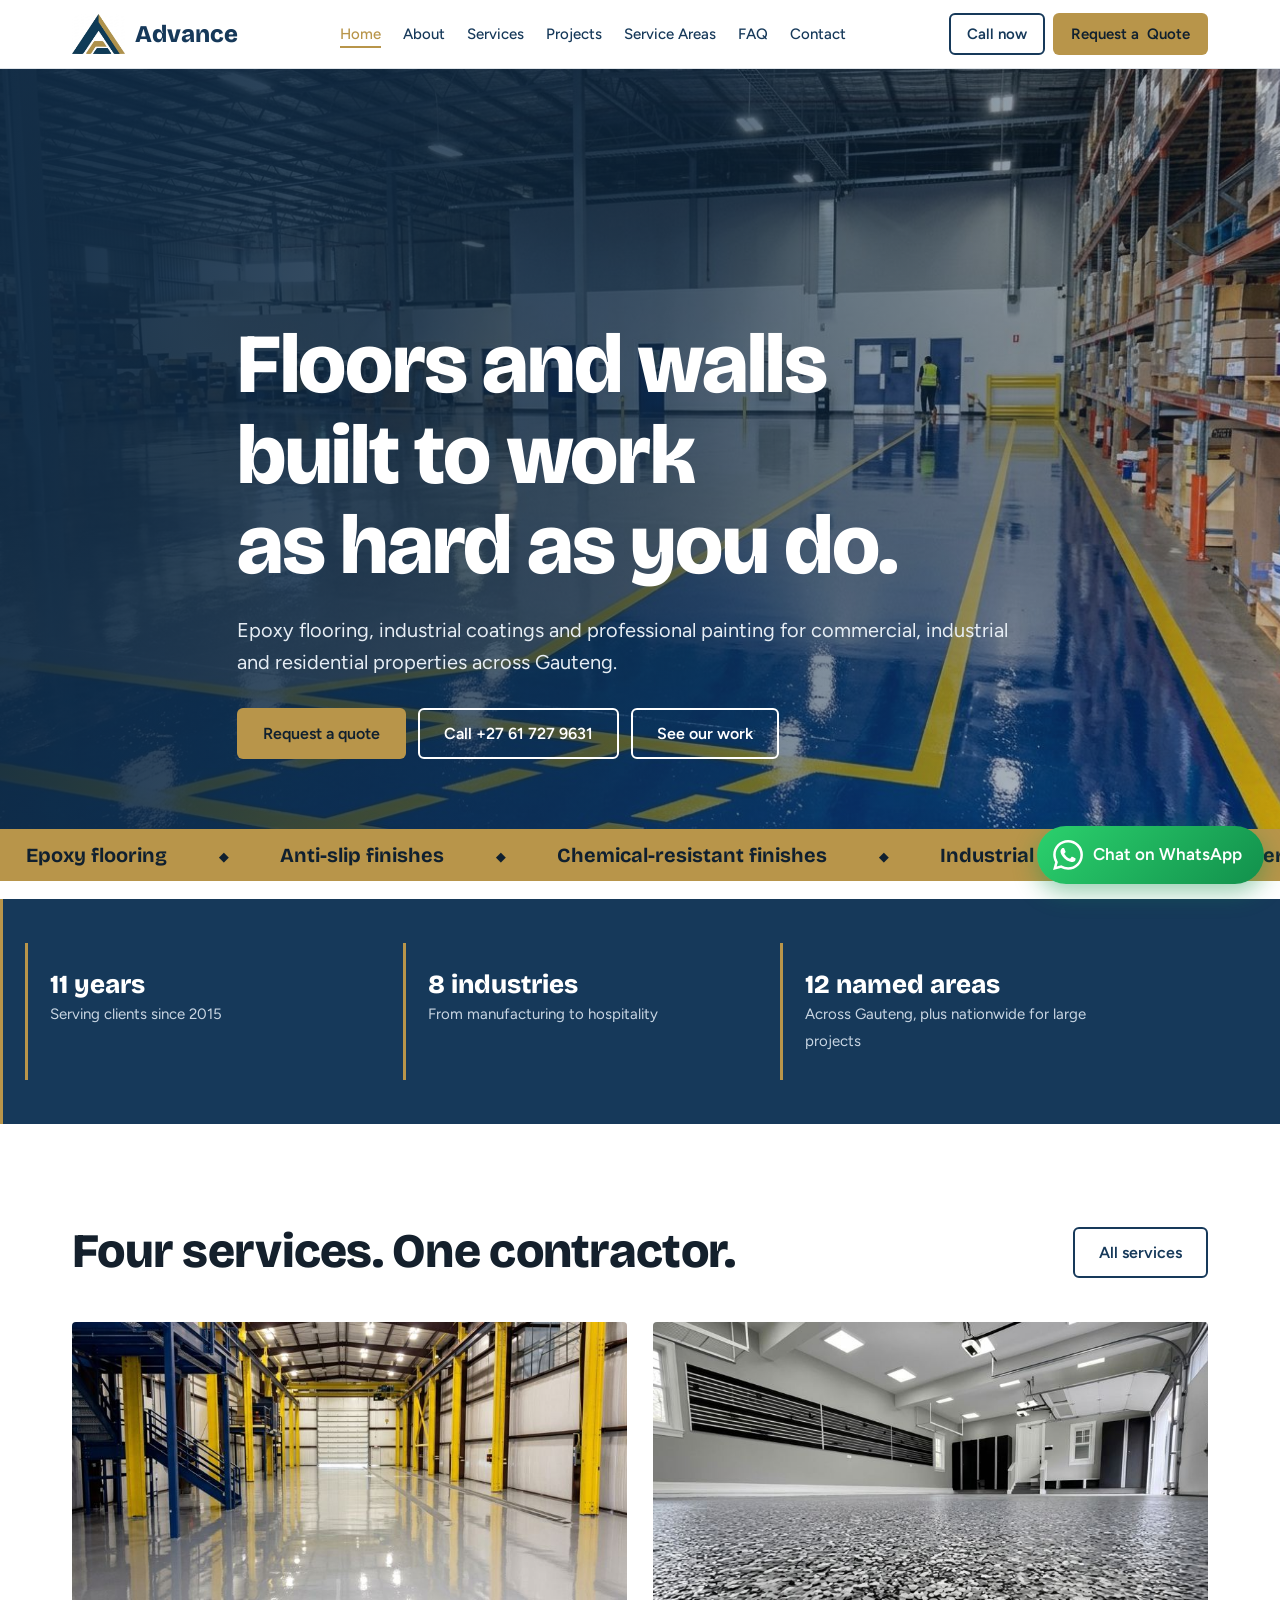
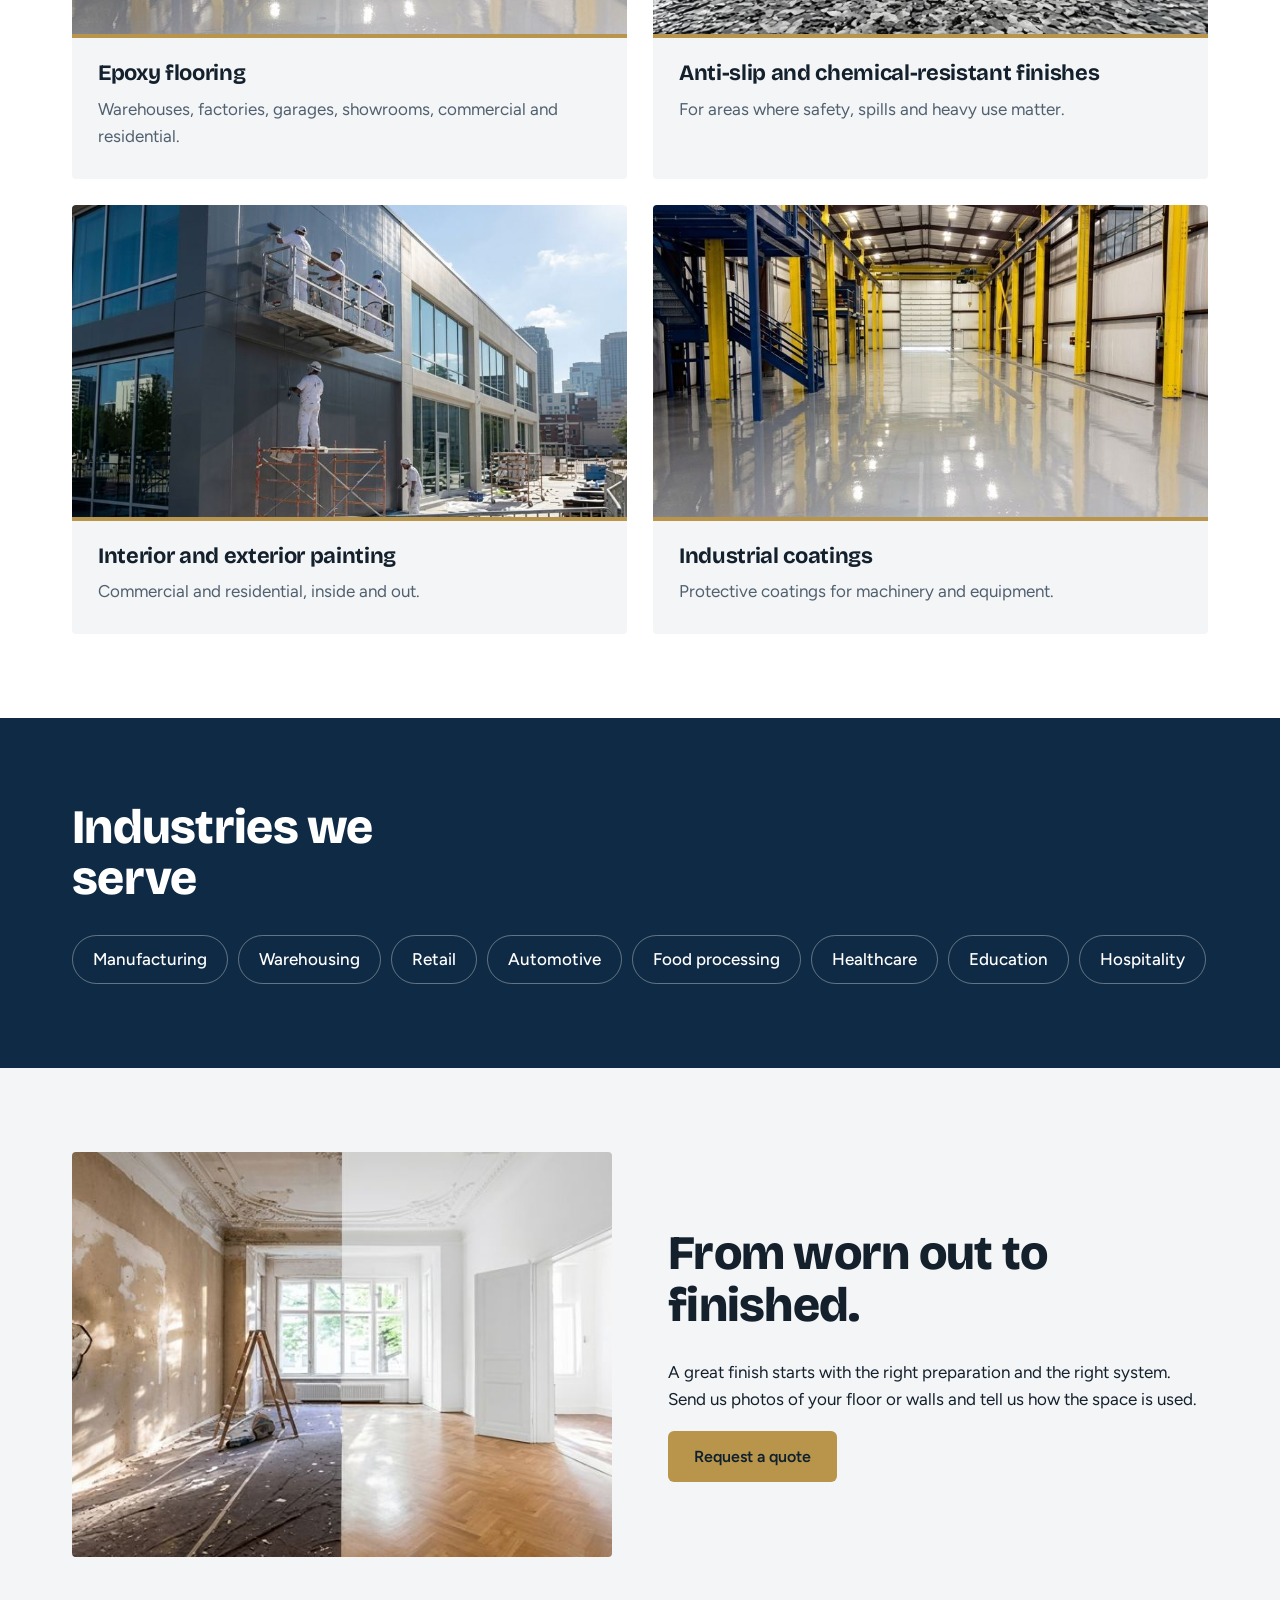
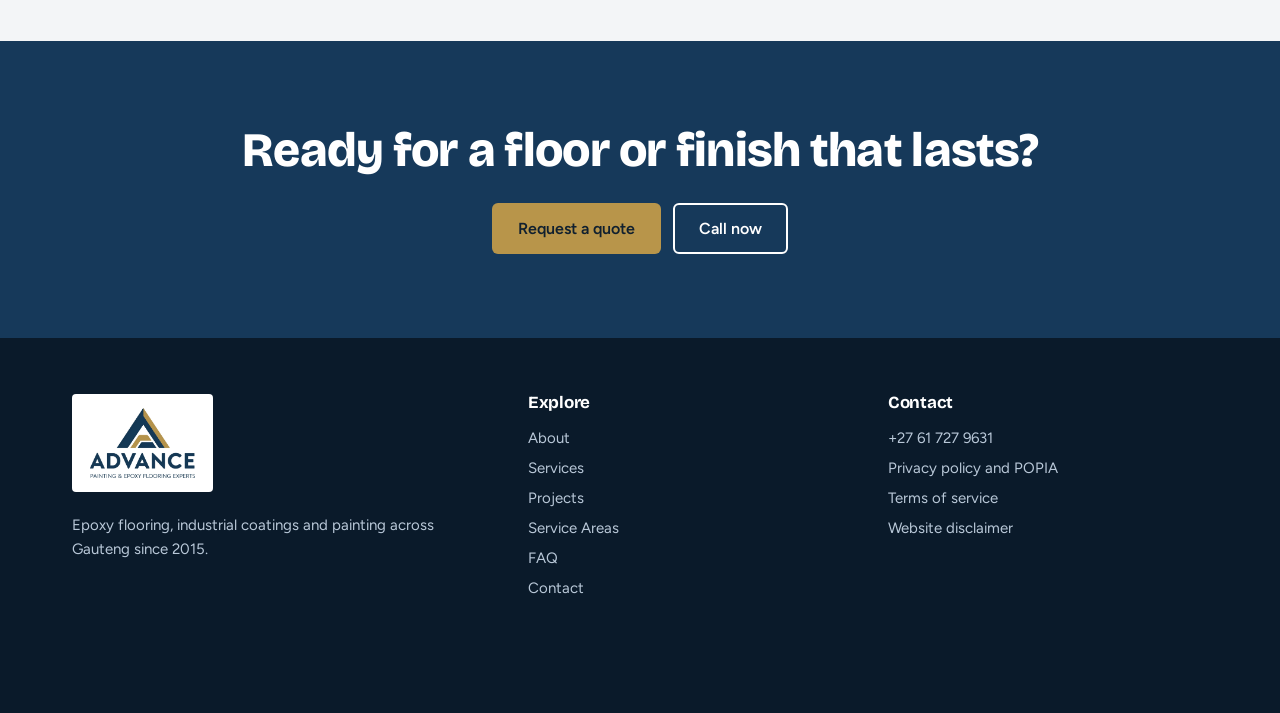
==== commit ce7b7ba8: "Add files via upload" ====
--- a/index.html
+++ b/index.html
@@ -1,12 +1,12 @@
-<!DOCTYPE html><html lang="en"><head><meta charset="utf-8"><meta name="viewport" content="width=device-width, initial-scale=1, viewport-fit=cover"><title>Advance Painting &amp; Epoxy Flooring Experts</title><meta name="description" content="Epoxy flooring, industrial coatings and interior and exterior painting across Gauteng since 2015. Request a quote from Advance."><meta property="og:title" content="Advance Painting &amp; Epoxy Flooring Experts"><meta property="og:description" content="Epoxy flooring, industrial coatings and interior and exterior painting across Gauteng since 2015. Request a quote from Advance."><meta property="og:image" content="logo.png"><link rel="icon" href="favicon.ico"><link rel="icon" type="image/png" href="favicon.png"><link rel="preconnect" href="https://fonts.googleapis.com"><link rel="stylesheet" href="https://fonts.googleapis.com/css2?family=Bricolage+Grotesque:wght@500;700;800&family=Figtree:wght@400;500;600&display=swap"><style>.hc .btn{white-space:nowrap}@media(max-width:560px){.dt{display:none}}</style><link rel="stylesheet" href="style.css?v=3"><script type="application/ld+json">{"@context": "https://schema.org", "@type": "HomeAndConstructionBusiness", "name": "Advance Painting & Epoxy Flooring Experts", "telephone": "+27612152973", "foundingDate": "2015", "areaServed": ["Gauteng", "Johannesburg", "Pretoria", "Tshwane", "Benoni", "Boksburg", "Germiston", "Springs", "Krugersdorp", "Roodepoort", "Randfontein", "Vereeniging", "Vanderbijlpark"], "image": "logo.png"}</script></head><body><header><div class="w bar">
+<!DOCTYPE html><html lang="en"><head><meta charset="utf-8"><meta name="viewport" content="width=device-width, initial-scale=1, viewport-fit=cover"><title>Advance Painting &amp; Epoxy Flooring Experts</title><meta name="description" content="Epoxy flooring, industrial coatings and interior and exterior painting across Gauteng since 2015. Request a quote from Advance."><meta property="og:title" content="Advance Painting &amp; Epoxy Flooring Experts"><meta property="og:description" content="Epoxy flooring, industrial coatings and interior and exterior painting across Gauteng since 2015. Request a quote from Advance."><meta property="og:image" content="logo.png"><link rel="icon" href="favicon.ico"><link rel="icon" type="image/png" href="favicon.png"><link rel="preconnect" href="https://fonts.googleapis.com"><link rel="stylesheet" href="https://fonts.googleapis.com/css2?family=Bricolage+Grotesque:wght@500;700;800&family=Figtree:wght@400;500;600&display=swap"><style>.hc .btn{white-space:nowrap}@media(max-width:560px){.dt{display:none}}</style><link rel="stylesheet" href="style.css?v=3"><script type="application/ld+json">{"@context": "https://schema.org", "@type": "HomeAndConstructionBusiness", "name": "Advance Painting & Epoxy Flooring Experts", "telephone": "+27617279631", "foundingDate": "2015", "areaServed": ["Gauteng", "Johannesburg", "Pretoria", "Tshwane", "Benoni", "Boksburg", "Germiston", "Springs", "Krugersdorp", "Roodepoort", "Randfontein", "Vereeniging", "Vanderbijlpark"], "image": "logo.png"}</script></head><body><header><div class="w bar">
 <a class="brand" href="index.html"><img src="logo-mark.png" alt="">Advance</a>
 <nav id="nav" aria-label="Main"><a class="cur" href="index.html">Home</a><a href="about.html">About</a><a href="services.html">Services</a><a href="projects.html">Projects</a><a href="service-areas.html">Service Areas</a><a href="faq.html">FAQ</a><a href="contact.html">Contact</a></nav>
-<div class="hc"><a class="btn line ph" href="tel:+27612152973">Call now</a><a class="btn gold" href="contact.html"><span class="dt">Request a </span>Quote</a><button id="mb" aria-expanded="false" aria-controls="nav">Menu</button></div></div></header>
+<div class="hc"><a class="btn line ph" href="tel:+27617279631">Call now</a><a class="btn gold" href="contact.html"><span class="dt">Request a </span>Quote</a><button id="mb" aria-expanded="false" aria-controls="nav">Menu</button></div></div></header>
 <main>
 <div class="hero"><img src="warehouse-epoxy-flooring-sm.jpg" srcset="warehouse-epoxy-flooring-sm.jpg 800w, warehouse-epoxy-flooring.jpg 1600w" sizes="100vw" fetchpriority="high" alt="Epoxy floor with yellow safety line markings in a warehouse" decoding="async"><div class="w">
 <h1><span>Floors and walls</span> <span>built to work</span> <span>as hard as you do.</span></h1>
 <p>Epoxy flooring, industrial coatings and professional painting for commercial, industrial and residential properties across Gauteng.</p>
-<div class="cta"><a class="btn gold" href="contact.html">Request a quote</a><a class="btn ghost" href="tel:+27612152973">Call +27 61 215 2973</a><a class="btn ghost" href="projects.html">See our work</a></div></div></div>
+<div class="cta"><a class="btn gold" href="contact.html">Request a quote</a><a class="btn ghost" href="tel:+27617279631">Call +27 61 727 9631</a><a class="btn ghost" href="projects.html">See our work</a></div></div></div>
 <div class="mq" aria-hidden="true"><div><span>Epoxy flooring</span><span>Anti-slip finishes</span><span>Chemical-resistant finishes</span><span>Industrial coatings</span><span>Interior painting</span><span>Exterior painting</span><span>Epoxy flooring</span><span>Anti-slip finishes</span><span>Chemical-resistant finishes</span><span>Industrial coatings</span><span>Interior painting</span><span>Exterior painting</span></div></div>
 <div class="strip"><div class="w"><div><b><i data-n="11">0</i> years</b><span>Serving clients since 2015</span></div><div><b><i data-n="8">0</i> industries</b><span>From manufacturing to hospitality</span></div><div><b><i data-n="12">0</i> named areas</b><span>Across Gauteng, plus nationwide for large projects</span></div></div></div>
 <section><div class="w"><div class="head"><h2>Four services. One contractor.</h2><a class="btn line" href="services.html">All services</a></div>
@@ -18,12 +18,12 @@
 <section class="ind"><div class="w"><h2>Industries we serve</h2><div class="chips"><span>Manufacturing</span><span>Warehousing</span><span>Retail</span><span>Automotive</span><span>Food processing</span><span>Healthcare</span><span>Education</span><span>Hospitality</span></div></div></section>
 <section class="areas"><div class="w split"><div class="cmp" id="cmp"><img src="before-after-painting-sm.jpg" srcset="before-after-painting-sm.jpg 800w, before-after-painting.jpg 1600w" sizes="(max-width:700px) 100vw, (max-width:1200px) 50vw, 600px" alt="Room before and after renovation and painting" decoding="async"></div>
 <div><h2>From worn out to finished.</h2><br><p>A great finish starts with the right preparation and the right system. Send us photos of your floor or walls and tell us how the space is used.</p><a class="btn gold" href="contact.html">Request a quote</a></div></div></section>
-<section class="band"><div class="w"><h2>Ready for a floor or finish that lasts?</h2><div class="cta"><a class="btn gold" href="contact.html">Request a quote</a><a class="btn ghost" href="tel:+27612152973">Call now</a></div></div></section>
+<section class="band"><div class="w"><h2>Ready for a floor or finish that lasts?</h2><div class="cta"><a class="btn gold" href="contact.html">Request a quote</a><a class="btn ghost" href="tel:+27617279631">Call now</a></div></div></section>
 </main>
 <footer><div class="w"><div><span class="lg"><img src="logo.png" alt="Advance Painting and Epoxy Flooring Experts"></span><p style="margin-top:14px">Epoxy flooring, industrial coatings and painting across Gauteng since 2015.</p></div>
 <div><h3>Explore</h3><a href="about.html">About</a><a href="services.html">Services</a><a href="projects.html">Projects</a><a href="service-areas.html">Service Areas</a><a href="faq.html">FAQ</a><a href="contact.html">Contact</a></div>
-<div><h3>Contact</h3><a href="tel:+27612152973">+27 61 215 2973</a><a href="tel:+263790053589">+263 79 005 3589</a><a href="#" data-d="pv">Privacy policy and POPIA</a><a href="#" data-d="tm">Terms of service</a><a href="#" data-d="ds">Website disclaimer</a></div></div></footer>
+<div><h3>Contact</h3><a href="tel:+27617279631">+27 61 727 9631</a><a href="#" data-d="pv">Privacy policy and POPIA</a><a href="#" data-d="tm">Terms of service</a><a href="#" data-d="ds">Website disclaimer</a></div></div></footer>
 <dialog id="dg"><button id="dx" aria-label="Close">×</button><div id="dc"></div></dialog>
 <div id="lb" hidden><button aria-label="Close">×</button><img alt=""><p></p></div>
-<a class="wa" href="https://wa.me/27612152973?text=Hi%20Advance%2C%20I%27d%20like%20a%20quote" target="_blank" rel="noopener" aria-label="Chat on WhatsApp"><svg viewBox="0 0 24 24" aria-hidden="true"><path d="M17.472 14.382c-.297-.149-1.758-.867-2.03-.967-.273-.099-.471-.148-.67.15-.197.297-.767.966-.94 1.164-.173.199-.347.223-.644.075-.297-.15-1.255-.463-2.39-1.475-.883-.788-1.48-1.761-1.653-2.059-.173-.297-.018-.458.13-.606.134-.133.298-.347.446-.52.149-.174.198-.298.298-.497.099-.198.05-.371-.025-.52-.075-.149-.669-1.612-.916-2.207-.242-.579-.487-.5-.669-.51-.173-.008-.371-.01-.57-.01-.198 0-.52.074-.792.372-.272.297-1.04 1.016-1.04 2.479 0 1.462 1.065 2.875 1.213 3.074.149.198 2.096 3.2 5.077 4.487.709.306 1.262.489 1.694.625.712.227 1.36.195 1.871.118.571-.085 1.758-.719 2.006-1.413.248-.694.248-1.289.173-1.413-.074-.124-.272-.198-.57-.347m-5.421 7.403h-.004a9.87 9.87 0 01-5.031-1.378l-.361-.214-3.741.982.998-3.648-.235-.374a9.86 9.86 0 01-1.51-5.26c.001-5.45 4.436-9.884 9.888-9.884 2.64 0 5.122 1.03 6.988 2.898a9.825 9.825 0 012.893 6.994c-.003 5.45-4.437 9.884-9.885 9.884m8.413-18.297A11.815 11.815 0 0012.05 0C5.495 0 .16 5.335.157 11.892c0 2.096.547 4.142 1.588 5.945L.057 24l6.305-1.654a11.882 11.882 0 005.683 1.448h.005c6.554 0 11.89-5.335 11.893-11.893a11.821 11.821 0 00-3.48-8.413Z"/></svg><span>Chat on WhatsApp</span></a>
+<a class="wa" href="https://wa.me/27617279631?text=Hi%20Advance%2C%20I%27d%20like%20a%20quote" target="_blank" rel="noopener" aria-label="Chat on WhatsApp"><svg viewBox="0 0 24 24" aria-hidden="true"><path d="M17.472 14.382c-.297-.149-1.758-.867-2.03-.967-.273-.099-.471-.148-.67.15-.197.297-.767.966-.94 1.164-.173.199-.347.223-.644.075-.297-.15-1.255-.463-2.39-1.475-.883-.788-1.48-1.761-1.653-2.059-.173-.297-.018-.458.13-.606.134-.133.298-.347.446-.52.149-.174.198-.298.298-.497.099-.198.05-.371-.025-.52-.075-.149-.669-1.612-.916-2.207-.242-.579-.487-.5-.669-.51-.173-.008-.371-.01-.57-.01-.198 0-.52.074-.792.372-.272.297-1.04 1.016-1.04 2.479 0 1.462 1.065 2.875 1.213 3.074.149.198 2.096 3.2 5.077 4.487.709.306 1.262.489 1.694.625.712.227 1.36.195 1.871.118.571-.085 1.758-.719 2.006-1.413.248-.694.248-1.289.173-1.413-.074-.124-.272-.198-.57-.347m-5.421 7.403h-.004a9.87 9.87 0 01-5.031-1.378l-.361-.214-3.741.982.998-3.648-.235-.374a9.86 9.86 0 01-1.51-5.26c.001-5.45 4.436-9.884 9.888-9.884 2.64 0 5.122 1.03 6.988 2.898a9.825 9.825 0 012.893 6.994c-.003 5.45-4.437 9.884-9.885 9.884m8.413-18.297A11.815 11.815 0 0012.05 0C5.495 0 .16 5.335.157 11.892c0 2.096.547 4.142 1.588 5.945L.057 24l6.305-1.654a11.882 11.882 0 005.683 1.448h.005c6.554 0 11.89-5.335 11.893-11.893a11.821 11.821 0 00-3.48-8.413Z"/></svg><span>Chat on WhatsApp</span></a>
 <script src="main.js?v=3"></script></body></html>
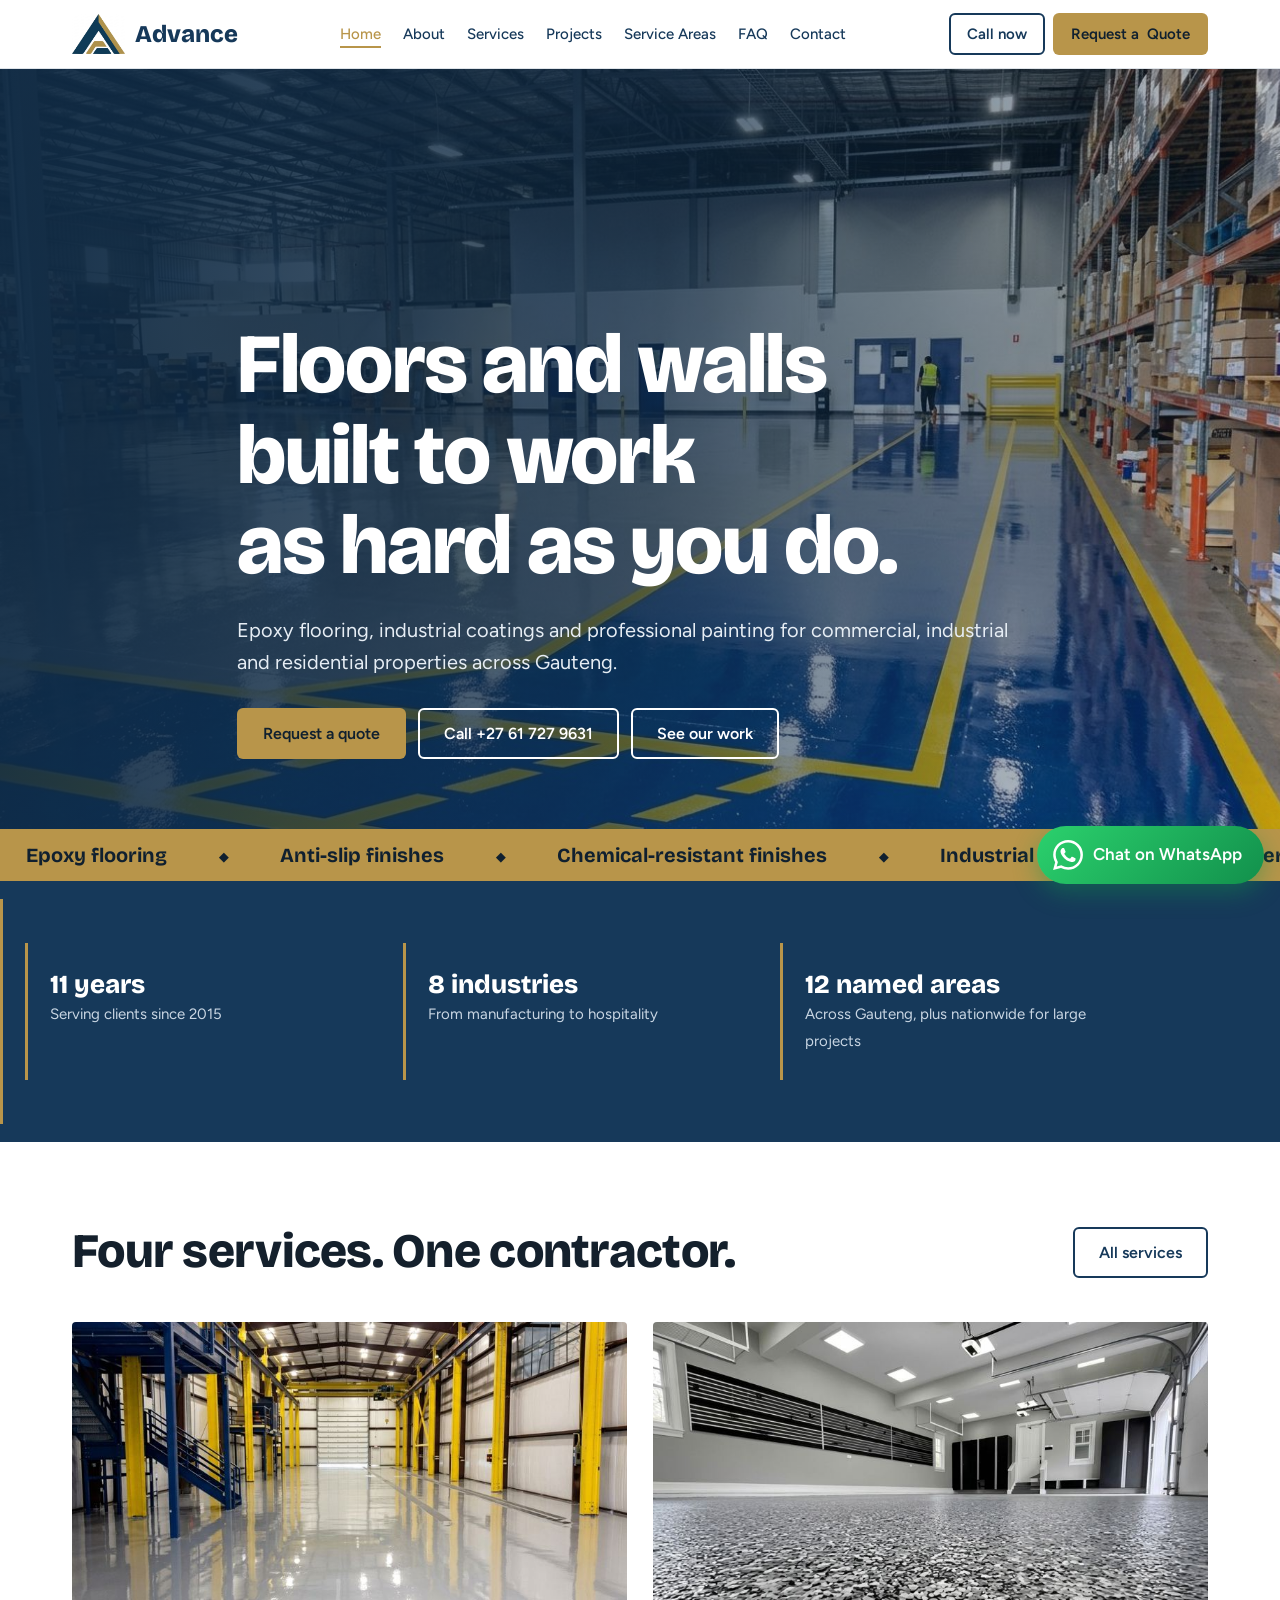
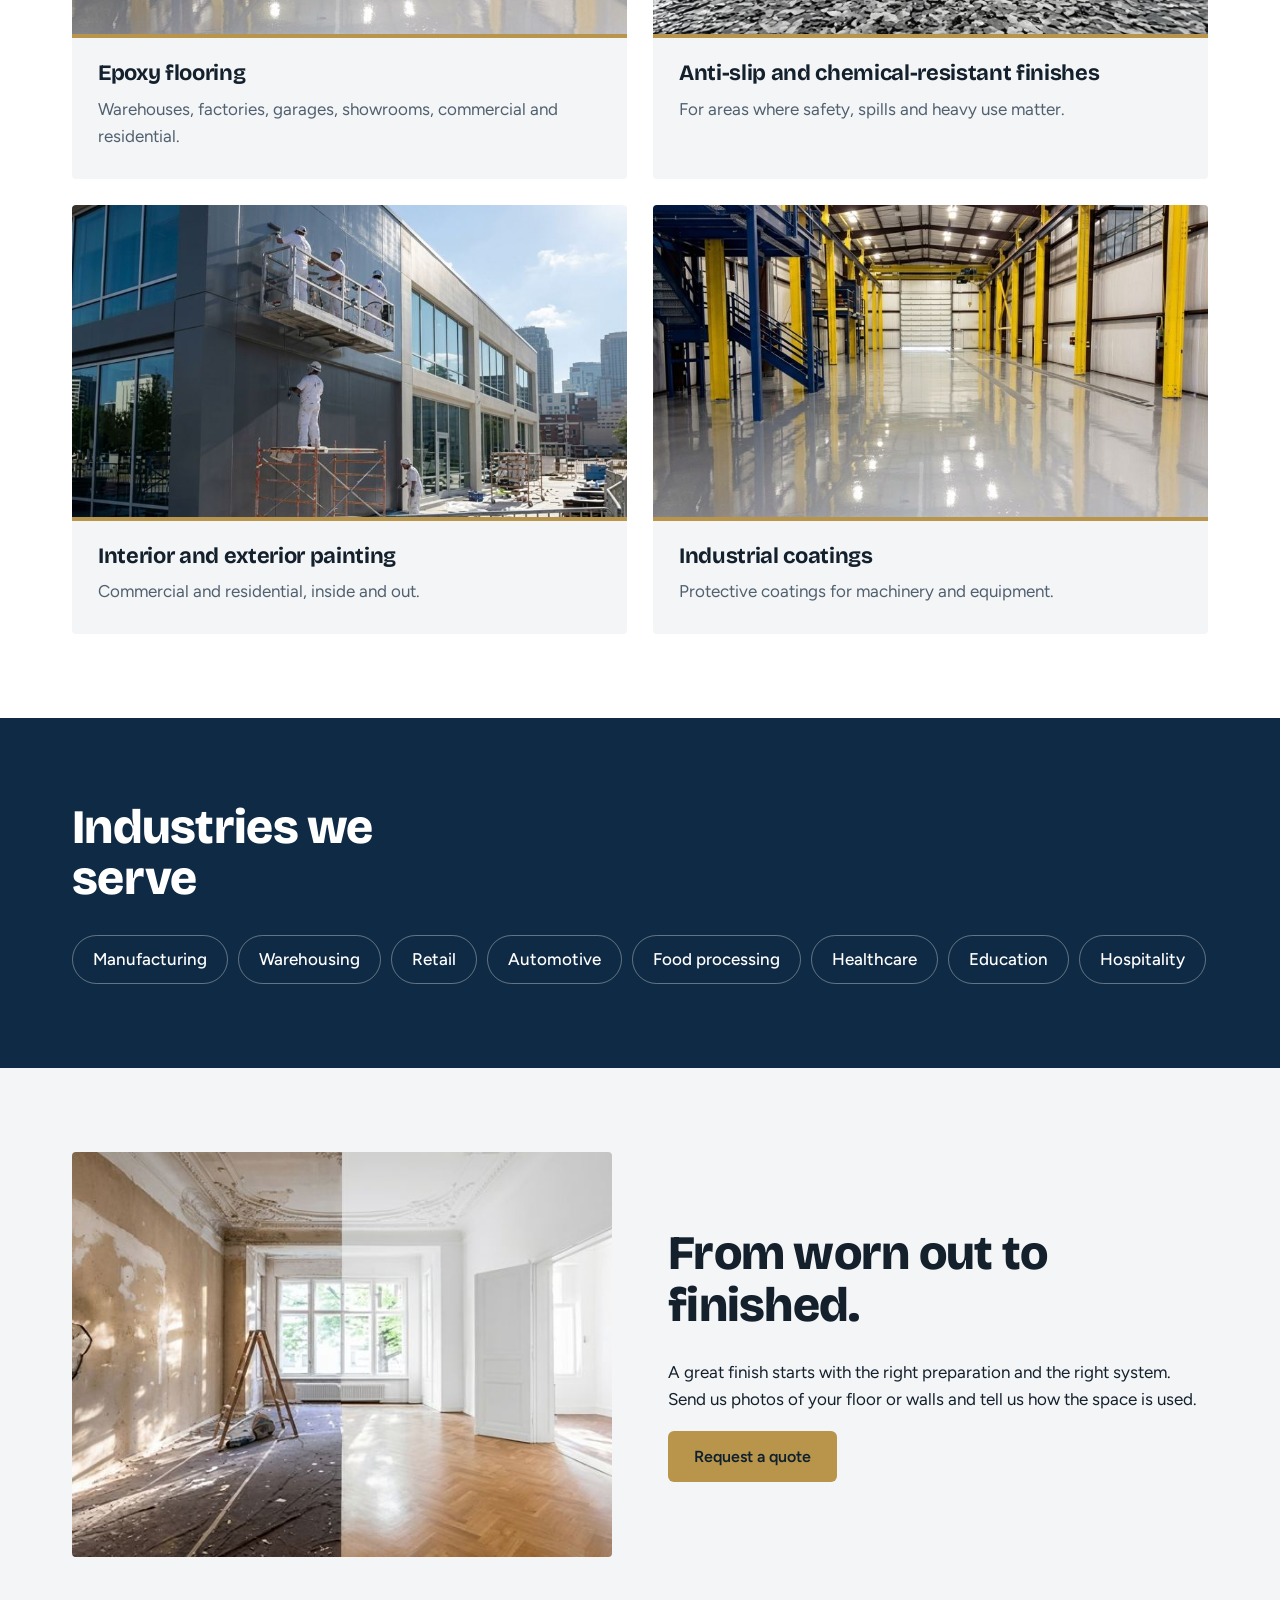
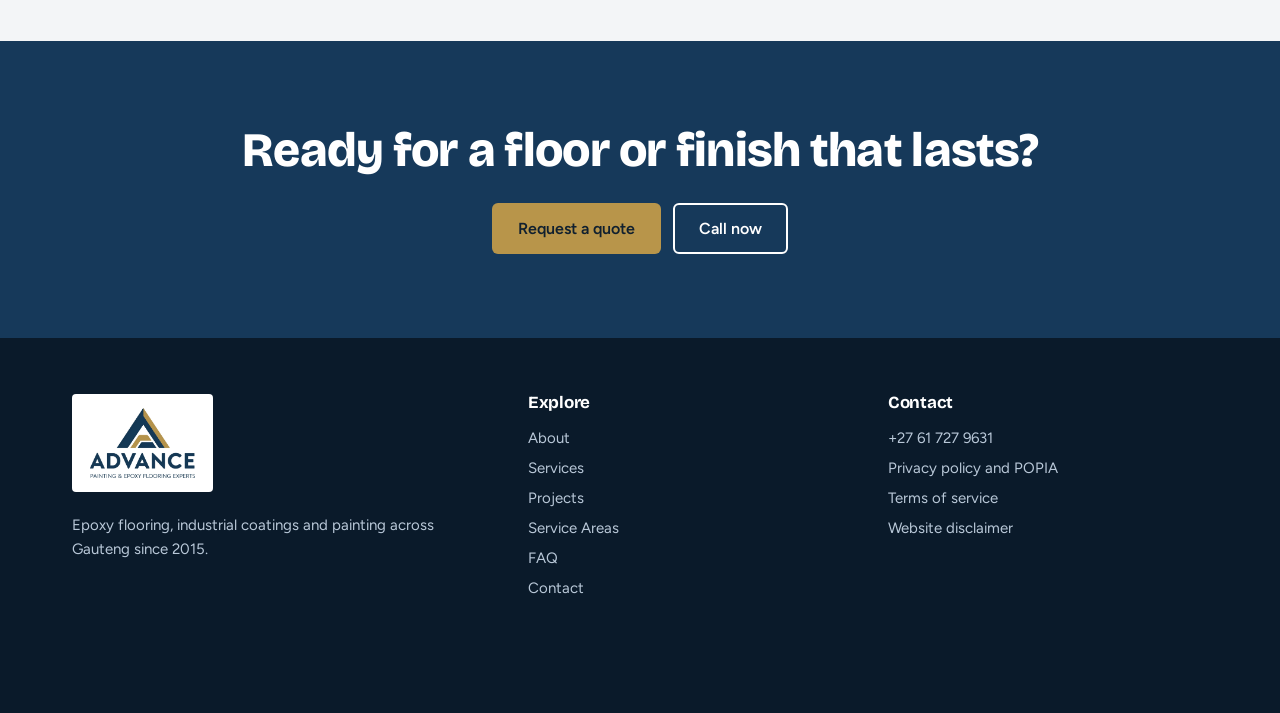
==== commit aceaf264: "Add files via upload" ====
--- a/index.html
+++ b/index.html
@@ -1,4 +1,4 @@
-<!DOCTYPE html><html lang="en"><head><meta charset="utf-8"><meta name="viewport" content="width=device-width, initial-scale=1, viewport-fit=cover"><title>Advance Painting &amp; Epoxy Flooring Experts</title><meta name="description" content="Epoxy flooring, industrial coatings and interior and exterior painting across Gauteng since 2015. Request a quote from Advance."><meta property="og:title" content="Advance Painting &amp; Epoxy Flooring Experts"><meta property="og:description" content="Epoxy flooring, industrial coatings and interior and exterior painting across Gauteng since 2015. Request a quote from Advance."><meta property="og:image" content="logo.png"><link rel="icon" href="favicon.ico"><link rel="icon" type="image/png" href="favicon.png"><link rel="preconnect" href="https://fonts.googleapis.com"><link rel="stylesheet" href="https://fonts.googleapis.com/css2?family=Bricolage+Grotesque:wght@500;700;800&family=Figtree:wght@400;500;600&display=swap"><style>.hc .btn{white-space:nowrap}@media(max-width:560px){.dt{display:none}}</style><link rel="stylesheet" href="style.css?v=3"><script type="application/ld+json">{"@context": "https://schema.org", "@type": "HomeAndConstructionBusiness", "name": "Advance Painting & Epoxy Flooring Experts", "telephone": "+27617279631", "foundingDate": "2015", "areaServed": ["Gauteng", "Johannesburg", "Pretoria", "Tshwane", "Benoni", "Boksburg", "Germiston", "Springs", "Krugersdorp", "Roodepoort", "Randfontein", "Vereeniging", "Vanderbijlpark"], "image": "logo.png"}</script></head><body><header><div class="w bar">
+<!DOCTYPE html><html lang="en"><head><meta charset="utf-8"><meta name="viewport" content="width=device-width, initial-scale=1, viewport-fit=cover"><title>Advance Painting &amp; Epoxy Flooring Experts</title><meta name="description" content="Epoxy flooring, industrial coatings and interior and exterior painting across Gauteng since 2015. Request a quote from Advance."><meta property="og:title" content="Advance Painting &amp; Epoxy Flooring Experts"><meta property="og:description" content="Epoxy flooring, industrial coatings and interior and exterior painting across Gauteng since 2015. Request a quote from Advance."><meta property="og:image" content="logo.png"><link rel="icon" href="favicon.ico"><link rel="icon" type="image/png" href="favicon.png"><link rel="preconnect" href="https://fonts.googleapis.com"><link rel="stylesheet" href="https://fonts.googleapis.com/css2?family=Bricolage+Grotesque:wght@500;700;800&family=Figtree:wght@400;500;600&display=swap"><link rel="stylesheet" href="style.css?v=5"><style>html{overflow-x:hidden}.hero,.band,.mq,.pb,.strip{overflow:hidden}.hero:after{display:none!important}.hc .btn{white-space:nowrap}@media(max-width:560px){.dt{display:none}}</style><script type="application/ld+json">{"@context": "https://schema.org", "@type": "HomeAndConstructionBusiness", "name": "Advance Painting & Epoxy Flooring Experts", "telephone": "+27617279631", "foundingDate": "2015", "areaServed": ["Gauteng", "Johannesburg", "Pretoria", "Tshwane", "Benoni", "Boksburg", "Germiston", "Springs", "Krugersdorp", "Roodepoort", "Randfontein", "Vereeniging", "Vanderbijlpark"], "image": "logo.png"}</script></head><body><header><div class="w bar">
 <a class="brand" href="index.html"><img src="logo-mark.png" alt="">Advance</a>
 <nav id="nav" aria-label="Main"><a class="cur" href="index.html">Home</a><a href="about.html">About</a><a href="services.html">Services</a><a href="projects.html">Projects</a><a href="service-areas.html">Service Areas</a><a href="faq.html">FAQ</a><a href="contact.html">Contact</a></nav>
 <div class="hc"><a class="btn line ph" href="tel:+27617279631">Call now</a><a class="btn gold" href="contact.html"><span class="dt">Request a </span>Quote</a><button id="mb" aria-expanded="false" aria-controls="nav">Menu</button></div></div></header>
@@ -26,4 +26,4 @@
 <dialog id="dg"><button id="dx" aria-label="Close">×</button><div id="dc"></div></dialog>
 <div id="lb" hidden><button aria-label="Close">×</button><img alt=""><p></p></div>
 <a class="wa" href="https://wa.me/27617279631?text=Hi%20Advance%2C%20I%27d%20like%20a%20quote" target="_blank" rel="noopener" aria-label="Chat on WhatsApp"><svg viewBox="0 0 24 24" aria-hidden="true"><path d="M17.472 14.382c-.297-.149-1.758-.867-2.03-.967-.273-.099-.471-.148-.67.15-.197.297-.767.966-.94 1.164-.173.199-.347.223-.644.075-.297-.15-1.255-.463-2.39-1.475-.883-.788-1.48-1.761-1.653-2.059-.173-.297-.018-.458.13-.606.134-.133.298-.347.446-.52.149-.174.198-.298.298-.497.099-.198.05-.371-.025-.52-.075-.149-.669-1.612-.916-2.207-.242-.579-.487-.5-.669-.51-.173-.008-.371-.01-.57-.01-.198 0-.52.074-.792.372-.272.297-1.04 1.016-1.04 2.479 0 1.462 1.065 2.875 1.213 3.074.149.198 2.096 3.2 5.077 4.487.709.306 1.262.489 1.694.625.712.227 1.36.195 1.871.118.571-.085 1.758-.719 2.006-1.413.248-.694.248-1.289.173-1.413-.074-.124-.272-.198-.57-.347m-5.421 7.403h-.004a9.87 9.87 0 01-5.031-1.378l-.361-.214-3.741.982.998-3.648-.235-.374a9.86 9.86 0 01-1.51-5.26c.001-5.45 4.436-9.884 9.888-9.884 2.64 0 5.122 1.03 6.988 2.898a9.825 9.825 0 012.893 6.994c-.003 5.45-4.437 9.884-9.885 9.884m8.413-18.297A11.815 11.815 0 0012.05 0C5.495 0 .16 5.335.157 11.892c0 2.096.547 4.142 1.588 5.945L.057 24l6.305-1.654a11.882 11.882 0 005.683 1.448h.005c6.554 0 11.89-5.335 11.893-11.893a11.821 11.821 0 00-3.48-8.413Z"/></svg><span>Chat on WhatsApp</span></a>
-<script src="main.js?v=3"></script></body></html>+<script src="main.js?v=5"></script></body></html>
--- a/style.css
+++ b/style.css
@@ -132,3 +132,8 @@
 @media(max-width:900px){.wa{width:60px;height:60px;padding:0;justify-content:center;border-radius:50%}.wa span{display:none}.wa svg{width:34px;height:34px}}
 @media(max-width:700px){.hero h1{animation:up .8s both;text-wrap:balance}.hero h1 span{display:inline;animation:none}.hero{min-height:min(88svh,640px)}nav a{padding:15px 0;font-size:17px}.hero .btn{padding:14px 20px}}
 @media(prefers-reduced-motion:reduce){.wa,.wa svg{animation:none}.wa{box-shadow:0 0 0 6px rgba(43,209,109,.3),0 8px 24px rgba(18,144,76,.45)}}
+html,body{max-width:100%;overflow-x:clip}
+.hero,.band,.mq,.pb,.strip{overflow:hidden}
+.hero:after{right:0;width:100%}
+.hero:after{transform:none!important;width:100%;background-size:260% 100%;background-position:160% 0;animation:shine2 2.4s .6s 1 forwards}
+@keyframes shine2{to{background-position:-60% 0}}
